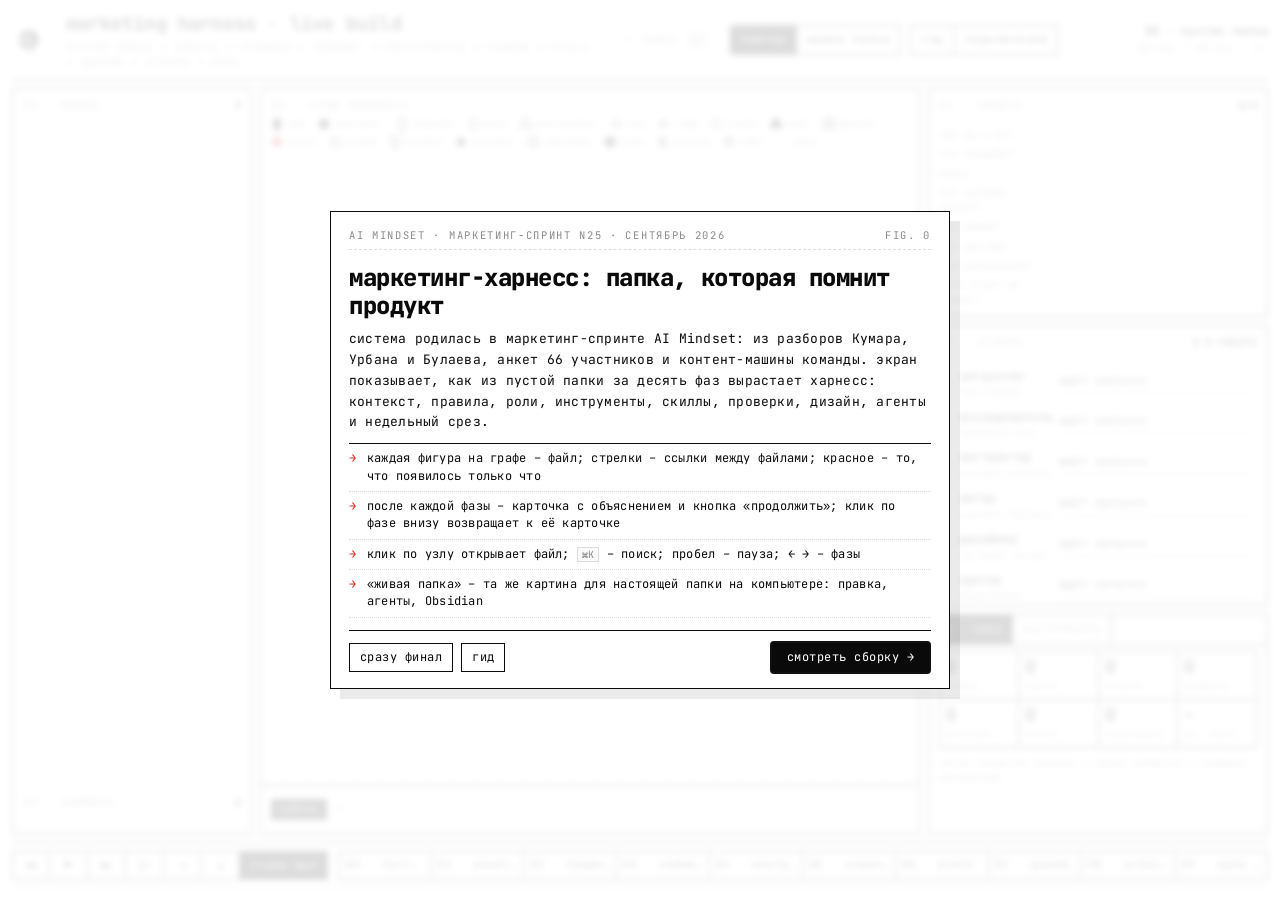
==== web/index.html @ acaecee8 "v4: стартовый экран, ⌘K поиск с подсветкой, клик по фазе открывает её карточку, полный экран, строка" ====
<!doctype html>
<html lang="ru">
<head>
<meta charset="utf-8">
<meta name="viewport" content="width=device-width, initial-scale=1">
<title>Marketing Harness Live</title>
<meta name="description" content="Как из пустой папки собирается маркетинг-харнесс: контекст, правила, Exa MCP, скиллы, параллельные агенты, анти-слоп и недельный срез. Маркетинг-спринт AI Mindset.">
<link rel="icon" href="assets/aim-logo.png">
<link rel="preconnect" href="https://fonts.googleapis.com">
<link href="https://fonts.googleapis.com/css2?family=JetBrains+Mono:wght@400;500;700&display=swap" rel="stylesheet">
<link rel="stylesheet" href="styles.css">
</head>
<body>
<header id="hd">
  <img class="logo" src="assets/aim-logo.png" alt="AI Mindset">
  <div class="brand">
    <h1>marketing harness · live build</h1>
    <p>пустая папка → анкета → правила → нейминг → инструменты → скиллы → evals → дизайн → агенты → срез</p>
  </div>
  <div class="navs">
    <button id="searchBtn" class="search" title="поиск по файлам и фазам · ⌘K">⌕ поиск <kbd>⌘K</kbd></button>
    <nav class="modes" aria-label="режим"><button data-mode="replay">повтор</button><button data-mode="live">живая папка</button></nav>
    <nav class="pages" aria-label="страницы"><a class="pagelink" href="guide.html" title="как запустить, таймлайн блоков, сущности, агенты">гид</a><a class="pagelink" href="access.html" title="ключи и проверки инструментов">подключения</a></nav>
  </div>
  <div class="clock"><b id="phaseLabel">00 · пустая папка</b><span id="clock">00:00</span></div>
</header>

<main id="grid">
  <section id="colL" class="panel">
    <h2><span>01 · папка</span><em id="fileCount">0</em></h2>
    <div id="folderBar" class="liveonly"><div class="fb-path" id="fbPath">–</div><div class="fb-git" id="fbGit">git: –</div><div class="fb-act"><button id="openVault" title="открыть всю папку в Obsidian">Obsidian ↗</button><button id="openFinder" title="показать папку в Finder">Finder ↗</button></div></div>
    <div id="tree" class="scroll"></div>
    <h2 class="sub"><span>02 · коммиты</span><em id="commitCount">0</em></h2>
    <ol id="commits"></ol>
  </section>

  <section id="colC" class="panel">
    <div class="gh">
      <h2><span>03 · граф харнесса</span></h2>
      <div id="legend"></div>
    </div>
    <div id="stage">
      <svg id="graph" role="img" aria-label="граф файлов харнесса"></svg>
      <div id="empty">пустая папка<br><small>git init · 0 файлов</small></div>
      <div id="liveHint" hidden></div>
    </div>
    <div id="narr"><span id="narrTag">сейчас</span><span id="narrText">–</span></div>
  </section>

  <section id="colR">
    <div class="panel" id="anketaP"><h2><span>04 · анкета</span><em id="qaCount">0/7</em></h2><dl id="qa"></dl></div>
    <div class="panel" id="lanesP"><h2><span>05 · агенты</span><em id="laneCount">0</em></h2><div id="lanes"></div></div>
    <div class="panel" id="dashP">
      <div id="tabs"><button class="on" data-tab="dash">06 · срез</button><button data-tab="tools">инструменты</button><button data-tab="console" class="liveonly">консоль</button></div>
      <div id="tabBody">
        <div class="tabpane" data-tab="dash"><div id="metrics"></div><div id="coverage"></div></div>
        <div class="tabpane" data-tab="tools" hidden><div id="tools"></div></div>
        <div class="tabpane" data-tab="console" hidden>
          <form id="consoleForm">
            <div class="crow"><select id="cRunner"><option value="claude">claude · локально</option><option value="codex">codex · локально</option><option value="sotnik">сотник · codex на сервере</option></select><select id="cModel" title="модель"></select></div>
            <textarea id="cPrompt" rows="3" placeholder="задача агенту внутри этой папки"></textarea>
            <div id="cPresets">
              <button type="button" data-p="Прочитай AGENTS.md. По скиллу harness-evolve добавь скилл для email-рассылки: шаги, вход и выход, ссылки. Потом node bin/sync-skills.mjs и node bin/check.mjs --golden.">+ скилл</button>
              <button type="button" data-p="Прочитай AGENTS.md. По скиллу content-factory сделай пачку из двух черновиков LinkedIn из нуклеусов без черновика, потом node bin/check.mjs и node bin/render.mjs all.">пачка</button>
              <button type="button" data-p="Прочитай AGENTS.md. По скиллу research-exa сделай скан «конкуренты AI-обучения маркетингу в 2026» в research/.">ресёрч</button>
              <button type="button" data-p="Прочитай AGENTS.md. По скиллу slop-check оцени все черновики в outputs/ и обнови scorecard с сегодняшней датой.">критик</button>
              <button type="button" data-p="Прочитай AGENTS.md и skills/{skill} harness-principles.md. По этому скиллу проведи аудит папки и запиши отчёт в evals/ с сегодняшней датой: таблица принцип · да/нет/не проверено · где · что поправить, в конце три главные правки. Другие файлы не меняй.">аудит</button>
            </div>
            <div class="crow"><button type="submit">запустить</button><span id="cStatus" class="cap">агент работает в папке, граф растёт вживую · сервер: <b id="consoleHost">–</b></span></div>
          </form>
          <div id="runs"></div>
        </div>
      </div>
    </div>
  </section>
</main>

<footer id="tl">
  <div class="ctrl" id="ctrl">
    <button id="prev" title="предыдущая фаза · ←">⏮</button>
    <button id="play" title="пауза · пробел">❚❚</button>
    <button id="next" title="следующая фаза · →">⏭</button>
    <button id="speed" title="скорость">1×</button>
    <button id="end" title="в конец · End">⇥</button>
    <button id="restart" title="сначала · r">↺</button>
    <button id="stopsBtn" title="остановки с пояснением после каждой фазы · s">стопы</button>
  </div>
  <div id="phases"></div>
  <div id="bar"><i></i></div>
</footer>

<aside id="preview" hidden>
  <header><div><b id="pvTitle"></b><span id="pvPath"></span></div><button id="pvClose" aria-label="закрыть">×</button></header>
  <div id="pvBar">
    <button id="pvFull" title="во весь экран · f">⤢</button><button id="pvView" class="on" title="как читается">вид</button><button id="pvRaw" title="исходный текст">исходник</button><button id="pvEdit" class="liveonly" title="править файл с живым превью">править</button>
    <span class="sp"></span>
    <button id="pvSave" class="liveonly" hidden title="сохранить и закоммитить · ⌘S">сохранить</button>
    <button id="pvObs" class="liveonly" title="открыть файл в Obsidian">Obsidian</button><button id="pvApp" class="liveonly" title="открыть в приложении по умолчанию">приложение</button><button id="pvFinder" class="liveonly" title="показать в Finder">Finder</button>
  </div>
  <div id="pvLinks"></div>
  <div id="pvWrap">
    <textarea id="pvEditor" hidden spellcheck="false"></textarea>
    <pre id="pvBody"></pre>
    <div id="pvMd" class="md" hidden></div>
    <iframe id="pvFrame" hidden title="рендер"></iframe>
  </div>
  <div id="pvNote" class="cap"></div>
</aside>

<div id="search" hidden role="dialog" aria-label="поиск">
  <div class="box">
    <input id="q" autocomplete="off" spellcheck="false" placeholder="файл, скилл, правило, фаза…">
    <ol id="qres"></ol>
    <div class="cap">↑↓ выбрать · Enter открыть · Esc закрыть</div>
  </div>
</div>

<div id="intro" hidden role="dialog" aria-modal="true" aria-labelledby="inTitle">
  <div class="card">
    <div class="st-hd"><span>AI Mindset · маркетинг-спринт n25 · сентябрь 2026</span><span>fig. 0</span></div>
    <h3 id="inTitle">маркетинг-харнесс: папка, которая помнит продукт</h3>
    <p>система родилась в маркетинг-спринте AI Mindset: из разборов Кумара, Урбана и Булаева, анкет 66 участников и контент-машины команды. экран показывает, как из пустой папки за десять фаз вырастает харнесс: контекст, правила, роли, инструменты, скиллы, проверки, дизайн, агенты и недельный срез.</p>
    <ul id="inPoints">
      <li>каждая фигура на графе – файл; стрелки – ссылки между файлами; красное – то, что появилось только что</li>
      <li>после каждой фазы – карточка с объяснением и кнопка «продолжить»; клик по фазе внизу возвращает к её карточке</li>
      <li>клик по узлу открывает файл; <kbd>⌘K</kbd> – поиск; пробел – пауза; ← → – фазы</li>
      <li>«живая папка» – та же картина для настоящей папки на компьютере: правка, агенты, Obsidian</li>
    </ul>
    <div class="st-ft"><button id="inEnd" type="button">сразу финал</button><a class="pagelink2" href="guide.html">гид</a><span class="sp"></span><button id="inGo" type="button" class="go">смотреть сборку →</button></div>
  </div>
</div>

<div id="stop" hidden role="dialog" aria-modal="true" aria-labelledby="stTitle">
  <div class="card">
    <div class="st-hd"><span id="stNum">фаза 00</span><span id="stStep">1 / 10</span></div>
    <h3 id="stTitle"></h3>
    <p id="stLead"></p>
    <ul id="stPoints"></ul>
    <div id="stFiles"></div>
    <div class="st-ft">
      <button id="stOff" type="button" title="смотреть без остановок">без остановок</button>
      <span class="sp"></span>
      <button id="stGo" type="button" class="go">продолжить →</button>
    </div>
  </div>
</div>

<script src="vendor/d3.min.js"></script>
<script src="app.js"></script>
</body>
</html>
---- web/styles.css ----
/* marketing harness · shaper b&w shell, forked from aim-sim-office atelier tokens */
:root{
  --bg:#ffffff; --ink:#0a0a0a; --soft:#dcdcdc; --hair:#ececec; --grid:#f1f1f1;
  --muted:#8a8a8a; --accent:#d7261e; --paper:#fafafa;
  --mono:"JetBrains Mono", ui-monospace, SFMono-Regular, Menlo, Consolas, monospace;
  --ease:cubic-bezier(.2,.7,.1,1);
}
*{box-sizing:border-box}
html,body{margin:0;padding:0}
body{
  background:var(--bg); color:var(--ink); font-family:var(--mono); font-size:12px; line-height:1.45;
  letter-spacing:.02em; font-feature-settings:"tnum"; -webkit-font-smoothing:antialiased;
  display:grid; grid-template-rows:auto minmax(0,1fr) auto; height:100dvh; overflow:hidden;
  padding:10px 12px; gap:8px;
}
button{font:inherit; color:inherit; background:var(--bg); border:1px solid var(--ink); padding:5px 10px; cursor:pointer; letter-spacing:.04em}
button:hover{background:var(--ink); color:var(--bg)}
button.on{background:var(--ink); color:var(--bg)}
h1,h2,p{margin:0}

/* header */
#hd{display:grid; grid-template-columns:34px minmax(0,1fr) auto auto; align-items:center; gap:10px 20px; border-bottom:1px solid var(--ink); padding-bottom:9px}
.logo{width:34px; height:34px; object-fit:contain}
.brand h1{font-size:19px; font-weight:700; letter-spacing:.01em}
.brand p{color:var(--muted); font-size:10.5px; letter-spacing:.12em; text-transform:uppercase; margin-top:2px}
.modes{display:flex}
.modes button + button{border-left:none}
.clock{display:flex; flex-direction:column; align-items:flex-end; gap:1px; min-width:190px}
.clock b{font-size:12px}
.clock span{color:var(--muted); font-size:11px; max-width:320px; overflow:hidden; text-overflow:ellipsis; white-space:nowrap}

/* grid */
#grid{display:grid; grid-template-columns:240px minmax(0,1fr) 340px; gap:8px; min-height:0}
.panel{border:1px solid var(--ink); padding:9px 10px; min-height:0; display:flex; flex-direction:column; background:var(--bg)}
.panel h2{display:flex; justify-content:space-between; align-items:baseline; font-size:10.5px; font-weight:500; letter-spacing:.16em; text-transform:uppercase; color:var(--muted); padding-bottom:6px; border-bottom:1px dashed var(--soft); margin-bottom:6px}
.panel h2 em{font-style:normal; color:var(--ink); letter-spacing:.04em}
.panel h2.sub{margin-top:10px}
.scroll{overflow:auto; min-height:0}

/* tree */
#colL{overflow:hidden}
#tree{flex:1 1 auto}
.fold{margin:6px 0 2px; color:var(--muted); font-size:10.5px; letter-spacing:.06em}
.fold b{color:var(--ink); font-weight:500}
.file{display:grid; grid-template-columns:14px minmax(0,1fr); gap:6px; padding:1px 4px; cursor:pointer; white-space:nowrap}
.file span:last-child{overflow:hidden; text-overflow:ellipsis}
.file:hover{background:var(--hair)}
.file.new{color:var(--accent)}
.file.new .g{animation:blink 1s steps(2) 3}
.g{display:inline-block; width:14px; text-align:center}
#commits{list-style:none; margin:0; padding:0; max-height:170px; overflow:auto; flex:0 0 auto}
#commits li{display:grid; grid-template-columns:62px minmax(0,1fr); gap:6px; padding:2px 0; border-bottom:1px dotted var(--hair)}
#commits li b{color:var(--accent); font-weight:500}
#commits li.fresh{background:#fff2f1}

/* graph */
#colC{padding:9px 10px 0}
.gh{display:flex; justify-content:space-between; align-items:flex-start; gap:10px; border-bottom:1px dashed var(--soft); margin-bottom:0}
.gh h2{border:none; margin:0}
#legend{display:flex; flex-wrap:wrap; gap:3px 10px; justify-content:flex-end; font-size:10px; color:var(--muted); padding-bottom:6px}
#legend span{display:inline-flex; align-items:center; gap:4px}
#legend svg{width:12px; height:12px; overflow:visible}
#stage{position:relative; flex:1 1 auto; min-height:0;
  background-image:linear-gradient(var(--grid) 1px,transparent 1px),linear-gradient(90deg,var(--grid) 1px,transparent 1px);
  background-size:24px 24px; margin:0 -10px}
#graph{position:absolute; inset:0; width:100%; height:100%; cursor:grab}
#graph:active{cursor:grabbing}
#empty{position:absolute; inset:0; display:grid; place-content:center; text-align:center; font-size:15px; letter-spacing:.2em; text-transform:uppercase; color:var(--muted); pointer-events:none; transition:opacity .6s}
#empty small{font-size:10.5px; letter-spacing:.12em}
#liveHint{position:absolute; left:50%; top:50%; transform:translate(-50%,-50%); max-width:420px; border:1px solid var(--ink); background:var(--bg); padding:14px 16px; line-height:1.6}
#liveHint code{background:var(--hair); padding:1px 4px}
.link{stroke:#cfcfcf; stroke-width:1}
.link.agent{stroke:var(--accent); stroke-dasharray:3 3; stroke-width:1.2}
.link.agent-idle{stroke:#b5b5b5; stroke-dasharray:3 3}
.link.wiki{stroke:#cfcfcf}
.link.plan{stroke:#d6d6d6}
.link.hot{stroke:var(--ink); stroke-width:1.4}
.node path{stroke:var(--ink); stroke-width:1.3; vector-effect:non-scaling-stroke}
.node text{font-size:9px; fill:var(--ink); paint-order:stroke; stroke:#fff; stroke-width:3px; stroke-linejoin:round; pointer-events:none}
.node.ghost path{stroke:#b9b9b9; stroke-dasharray:2 2; fill:#fff}
.node.ghost text{fill:#a8a8a8}
.node.agent text{fill:var(--accent); font-weight:700}
.node{cursor:pointer}
.dim{opacity:.15}
.ring{fill:none; stroke:var(--accent); stroke-width:1.5; animation:ping 1.8s var(--ease) forwards; pointer-events:none}
.pulse{fill:none; stroke:var(--accent); stroke-width:1; animation:pulse 1.4s ease-in-out infinite; pointer-events:none}
@keyframes ping{from{r:6; opacity:1} to{r:34; opacity:0}}
@keyframes pulse{0%,100%{r:12; opacity:.9} 50%{r:18; opacity:.2}}
@keyframes blink{50%{opacity:0}}

#narr{display:grid; grid-template-columns:auto minmax(0,1fr); gap:10px; align-items:center; border-top:1px solid var(--ink); margin:0 -10px; padding:8px 10px; min-height:48px}
#narrTag{background:var(--ink); color:var(--bg); padding:3px 7px; font-size:10.5px; letter-spacing:.1em; text-transform:uppercase; white-space:nowrap}
#narrText{font-size:12.5px}

/* right column */
#colR{display:grid; grid-template-rows:auto auto minmax(220px,1fr); gap:8px; min-height:0}
#qa{margin:0; display:grid; grid-template-columns:96px minmax(0,1fr); gap:3px 8px; align-items:start}
#qa dt{color:var(--muted); font-size:10.5px; padding-top:1px}
#qa dd{margin:0; min-height:15px; border-left:2px solid var(--hair); padding-left:6px; font-size:11px; line-height:1.35;
  display:-webkit-box; -webkit-box-orient:vertical; -webkit-line-clamp:2; overflow:hidden}
#anketaP.compact #qa dd{-webkit-line-clamp:1}
#anketaP.compact #qa{gap:1px 8px}
#qa dd.on{border-left-color:var(--ink)}
#qa dd.typing::after{content:"▍"; color:var(--accent); animation:blink 1s steps(2) infinite}
#qa dd.wait{color:#c4c4c4}
.lane{display:grid; grid-template-columns:14px 94px minmax(0,1fr); gap:6px; align-items:center; padding:4px 0; border-bottom:1px dotted var(--hair)}
.lane .dot{width:10px; height:10px; border:1.3px solid var(--ink); border-radius:50%}
.lane.running .dot{background:var(--accent); border-color:var(--accent); animation:blink 1s steps(2) infinite}
.lane.done .dot{background:var(--ink)}
.lane.waiting .dot{border-style:dashed}
.lane b{font-weight:500}
.lane small{display:block; color:var(--muted); font-size:10px}
.lane .tgt{overflow:hidden; text-overflow:ellipsis; white-space:nowrap; font-size:11px}
.lane .bar{height:3px; background:var(--hair); margin-top:3px; position:relative; overflow:hidden}
.lane.running .bar::after{content:""; position:absolute; inset:0; width:40%; background:var(--accent); animation:slide 1.1s linear infinite}
.lane.done .bar{background:var(--ink)}
@keyframes slide{from{transform:translateX(-100%)} to{transform:translateX(250%)}}
#dashP{overflow:hidden; padding-top:0}
#tabs{display:flex; border-bottom:1px solid var(--ink); margin:0 -10px 6px}
#tabs button{border:none; border-right:1px solid var(--ink); padding:7px 10px; font-size:10.5px; letter-spacing:.1em; text-transform:uppercase; background:var(--bg); color:var(--muted)}
#tabs button.on{background:var(--ink); color:var(--bg)}
#tabBody{overflow:auto; min-height:0; flex:1}
body:not(.live) .liveonly{display:none}
.trow{display:grid; grid-template-columns:12px 78px minmax(0,1fr); gap:6px; align-items:center; padding:4px 0; border-bottom:1px dotted var(--hair); font-size:11px}
.trow i{width:9px; height:9px; border:1.3px solid var(--ink); border-radius:50%}
.trow.ok i{background:var(--ink)}
.trow:not(.ok):not(.link) i{border-color:var(--accent)}
.trow.link{cursor:pointer}.trow.link:hover{background:var(--hair)}
.trow span{color:var(--muted); overflow:hidden; text-overflow:ellipsis}
.trow code{background:var(--hair); padding:0 3px; color:var(--ink)}
#consoleForm{display:grid; gap:6px}
.crow{display:flex; gap:6px; align-items:center}
#consoleForm select,#consoleForm input,#consoleForm textarea{font:inherit; font-size:11.5px; border:1px solid var(--ink); padding:5px 6px; background:var(--bg); color:var(--ink); min-width:0}
#consoleForm input{flex:1}
#consoleForm textarea{resize:vertical; text-transform:none}
#cPresets{display:flex; flex-wrap:wrap; gap:4px}
#cPresets button{padding:2px 7px; font-size:10.5px; border-color:var(--soft)}
#consoleForm button[type=submit]{background:var(--ink); color:var(--bg)}
.run{border-bottom:1px dotted var(--hair); padding:4px 0; font-size:11px}
.run summary{cursor:pointer; display:flex; gap:6px; align-items:center; list-style:none}
.run summary i{width:9px; height:9px; border-radius:50%; border:1.3px solid var(--ink); flex:0 0 auto}
.run.running summary i{background:var(--accent); border-color:var(--accent); animation:blink 1s steps(2) infinite}
.run.done summary i{background:var(--ink)}
.run.failed summary i{border-color:var(--accent)}
.run summary span{margin-left:auto; color:var(--muted); white-space:nowrap}
.run summary button{padding:0 6px; font-size:10px}
.run pre{white-space:pre-wrap; max-height:160px; overflow:auto; background:var(--paper); padding:6px; margin:4px 0 0; font-size:10.5px}
#pvFrame{flex:1; border:none; width:100%; background:#fff}
#metrics{display:grid; grid-template-columns:repeat(4,1fr); border-top:1px solid var(--ink); border-left:1px solid var(--ink)}
.m{border-right:1px solid var(--ink); border-bottom:1px solid var(--ink); padding:5px 6px}
.m b{display:block; font-size:18px; font-weight:500; line-height:1.1}
.m span{font-size:9.5px; color:var(--muted); letter-spacing:.06em}
.m.up b{color:var(--accent)}
#coverage{margin-top:8px}
#coverage table{border-collapse:collapse; width:100%; font-size:10.5px}
#coverage th{font-weight:500; color:var(--muted); text-align:center; padding:2px}
#coverage th:first-child{text-align:left}
#coverage td{text-align:center; padding:2px; border-top:1px dotted var(--hair)}
#coverage td:first-child{text-align:left}
#coverage i{display:inline-block; width:11px; height:11px; border:1px solid var(--ink)}
#coverage i.f{background:var(--ink)}
#coverage i.gap{border-color:var(--accent); border-style:dashed}
.cap{font-size:10px; color:var(--muted); margin-top:4px}

/* timeline */
#tl{display:grid; grid-template-columns:auto minmax(0,1fr); grid-template-rows:auto 4px; gap:6px 10px; border-top:1px solid var(--ink); padding-top:8px}
.ctrl{display:flex}
.ctrl button{min-width:38px}
.ctrl button + button{border-left:none}
#phases{display:grid; gap:0}
.ph{border:1px solid var(--ink); border-left:none; padding:5px 6px; font-size:10.5px; cursor:pointer; white-space:nowrap; overflow:hidden; text-overflow:ellipsis; font-size:11px; position:relative}
.ph:first-child{border-left:1px solid var(--ink)}
.ph.done{color:var(--muted)}
.ph.done::before{content:"✓ "}
.ph.now{background:var(--ink); color:var(--bg)}
#bar{grid-column:1 / -1; background:var(--hair); position:relative}
#bar i{position:absolute; inset:0 auto 0 0; width:0; background:var(--ink)}
body.live #ctrl{display:none}
body.live #tl{grid-template-columns:minmax(0,1fr)}
body.live #bar i{background:var(--accent)}

/* preview */
#preview{position:fixed; top:64px; right:12px; bottom:70px; width:min(460px,calc(100vw - 24px)); background:var(--bg); border:1px solid var(--ink); box-shadow:8px 8px 0 rgba(0,0,0,.08); display:flex; flex-direction:column; z-index:5}
#preview[hidden]{display:none}
#preview header{display:flex; justify-content:space-between; gap:10px; padding:9px 10px; border-bottom:1px solid var(--ink)}
#preview header b{display:block; font-size:13px}
#preview header span{color:var(--muted); font-size:10.5px}
#preview header button{align-self:flex-start; padding:0 8px}
#pvLinks{padding:6px 10px; border-bottom:1px dashed var(--soft); font-size:10.5px; color:var(--muted); line-height:1.8}
#pvLinks a{color:var(--ink); cursor:pointer; border-bottom:1px solid var(--soft); margin-right:8px}
#pvBody{margin:0; padding:10px; overflow:auto; white-space:pre-wrap; font:inherit; font-size:11.5px; line-height:1.55; flex:1}
#pvBar{display:flex; flex-wrap:wrap; gap:0; padding:6px 10px; border-bottom:1px dashed var(--soft)}
#pvBar button{padding:2px 7px; font-size:10.5px; border-color:var(--soft)}
#pvBar button + button{border-left:none}
#pvBar button.on{border-color:var(--ink)}
#pvBar .sp{flex:1; min-width:8px}
#pvBar #pvSave{background:var(--accent); border-color:var(--accent); color:#fff; margin-right:8px}
#pvWrap{flex:1; min-height:0; display:flex}
#pvWrap > *{flex:1; min-width:0}
#pvEditor{font:inherit; font-size:11.5px; line-height:1.55; border:none; border-right:1px solid var(--ink); padding:10px; resize:none; outline:none; background:var(--paper); color:var(--ink); tab-size:2}
#preview.editing{width:min(1040px,calc(100vw - 24px))}
#preview.dirty #pvTitle::after{content:" ●"; color:var(--accent)}
#pvNote{padding:4px 10px 6px; margin:0; border-top:1px dashed var(--soft); min-height:22px}
#pvNote:empty{display:none}
.md{padding:10px 14px; overflow:auto; font-size:12px; line-height:1.6}
.md h1{font-size:16px; font-weight:700; margin:4px 0 8px}
.md h2{font-size:13px; font-weight:700; margin:14px 0 6px; border-bottom:1px dashed var(--soft); padding-bottom:3px}
.md h3{font-size:12px; font-weight:700; margin:10px 0 4px}
.md p{margin:0 0 8px}
.md ul,.md ol{margin:0 0 8px; padding-left:18px}
.md li{margin:1px 0}
.md code{background:var(--hair); padding:0 3px}
.md pre{background:var(--paper); border:1px solid var(--hair); padding:6px 8px; overflow:auto; white-space:pre-wrap; margin:0 0 8px}
.md pre code{background:none; padding:0}
.md table{border-collapse:collapse; margin:0 0 10px; font-size:11px; width:100%}
.md th,.md td{border:1px solid var(--soft); padding:3px 5px; text-align:left; vertical-align:top}
.md th{font-weight:500; background:var(--paper)}
.md blockquote{border-left:2px solid var(--ink); margin:0 0 8px; padding-left:8px; color:#444}
.md .fm{border:1px dashed var(--soft); padding:5px 7px; margin-bottom:10px; font-size:10.5px; color:var(--muted); white-space:pre-wrap}
.md a.wl{color:var(--ink); border-bottom:1px solid var(--accent); cursor:pointer}
.md a.wl.miss{border-bottom-style:dashed; color:var(--muted)}
.md hr{border:none; border-top:1px dashed var(--soft); margin:10px 0}

/* phase stop: plain-language card between phases */
#stop{position:fixed; inset:0; z-index:9; display:grid; place-items:center; background:rgba(255,255,255,.72); backdrop-filter:blur(2px)}
#stop[hidden]{display:none}
#stop .card,#intro .card{width:min(620px,calc(100vw - 32px)); max-height:calc(100vh - 40px); overflow:auto; background:var(--bg); border:1px solid var(--ink); box-shadow:10px 10px 0 rgba(0,0,0,.08); padding:16px 18px 14px; animation:rise .35s var(--ease)}
.st-hd{display:flex; justify-content:space-between; font-size:10.5px; letter-spacing:.16em; text-transform:uppercase; color:var(--muted); border-bottom:1px dashed var(--soft); padding-bottom:6px}
.st-hd #stNum{color:var(--accent)}
#stTitle{font-size:19px; font-weight:700; line-height:1.25; margin:12px 0 8px; letter-spacing:-.01em}
#stLead{font-size:13px; line-height:1.6; margin:0 0 10px}
#stPoints{margin:0 0 10px; padding:0; list-style:none; border-top:1px solid var(--ink)}
#stPoints li{padding:6px 0 6px 18px; border-bottom:1px dotted var(--soft); position:relative; font-size:12px; line-height:1.5}
#stPoints li::before{content:"→"; position:absolute; left:0; color:var(--accent)}
#stop code{background:var(--hair); padding:0 3px}
#stFiles{font-size:11px; color:var(--muted); margin-bottom:10px}
#stFiles b{display:block; color:var(--muted); font-weight:500; font-size:10.5px; letter-spacing:.14em; text-transform:uppercase; margin-bottom:6px}
#stFiles .chips{display:flex; flex-wrap:wrap; gap:4px; max-height:112px; overflow:auto}
#stFiles a{color:var(--ink); border:1px solid var(--soft); padding:1px 6px; cursor:pointer; white-space:nowrap; text-decoration:none}
#stFiles a:hover{border-color:var(--ink)}
.st-ft{display:flex; gap:8px; align-items:center; border-top:1px solid var(--ink); padding-top:10px}
.st-ft .sp{flex:1}
.st-ft .go{background:var(--ink); color:var(--bg); padding:7px 16px}
.st-ft .go:hover{background:var(--accent); border-color:var(--accent)}
#stopsBtn.on{background:var(--ink); color:var(--bg)}
@keyframes rise{from{opacity:0; transform:translateY(8px)}to{opacity:1; transform:none}}
#openVault{border-left:none}

/* narrow screens: stack, page scrolls */
@media (max-width:1100px){
  #grid{grid-template-columns:220px minmax(0,1fr)}
  #colR{grid-column:1 / -1; grid-template-columns:repeat(3,minmax(0,1fr)); grid-template-rows:auto}
}
@media (max-width:760px){
  body{height:auto; overflow:auto; padding:10px 16px}
  #hd{grid-template-columns:30px minmax(0,1fr)}
  .modes,.clock{grid-column:1 / -1}
  .clock{align-items:flex-start}
  #grid{grid-template-columns:minmax(0,1fr)}
  #colC{order:-1; min-height:62vh}
  #colR{grid-template-columns:minmax(0,1fr)}
  #colL{max-height:none} #tree{max-height:260px}
  #phases{grid-template-columns:repeat(5,minmax(0,1fr)) !important}
  .ph{border-left:1px solid var(--ink)}
  #tl{position:sticky; bottom:0; background:var(--bg); padding-bottom:8px; grid-template-columns:minmax(0,1fr)}
  #preview{top:10px; bottom:10px; left:16px; right:16px; width:auto}
}

#legend span{cursor:pointer; user-select:none}
#legend span.off{opacity:.3; text-decoration:line-through}
.node.off,.link.off{display:none}
#graph.dense .node text{font-size:8px}
#graph.dense .L-code text,#graph.dense .L-ghost text{display:none}
#graph.dense .link.wiki{stroke:#e2e2e2}
#graph.dense .link.plan{stroke:#ececec}
@media (max-width:760px){
  #pvWrap{flex-direction:column}
  #pvEditor{border-right:none; border-bottom:1px solid var(--ink); min-height:38vh}
  #preview.editing{width:auto}
}
.pagelink{border:1px solid var(--ink); border-left:none; padding:5px 10px; text-decoration:none; color:var(--ink); letter-spacing:.04em}
.pagelink:hover{background:var(--ink); color:var(--bg)}
.modes{display:flex; flex-wrap:wrap}

/* v4: header groups, folder bar, legend row, search, intro, selection, full preview */
#hd{grid-template-columns:34px minmax(0,1fr) auto auto}
.navs{display:flex; gap:10px; align-items:center; flex-wrap:wrap; justify-content:flex-end}
.navs nav{display:flex}
.navs .pagelink:first-child{border-left:1px solid var(--ink)}
button.search{border-color:var(--soft); color:var(--muted); display:flex; gap:8px; align-items:center}
button.search:hover{border-color:var(--ink); background:var(--bg); color:var(--ink)}
kbd{font:inherit; font-size:10px; border:1px solid var(--soft); padding:0 4px; color:var(--muted); background:var(--paper)}
#folderBar{border:1px solid var(--ink); padding:6px 8px; margin:0 0 8px; font-size:10.5px; display:grid; gap:3px}
.fb-path{color:var(--ink); overflow:hidden; text-overflow:ellipsis; white-space:nowrap}
.fb-git{color:var(--muted); overflow:hidden; text-overflow:ellipsis; white-space:nowrap}
.fb-git a{color:var(--ink); border-bottom:1px solid var(--accent); text-decoration:none}
.fb-act{display:flex; margin-top:3px}
.fb-act button{padding:2px 7px; font-size:10.5px}
.fb-act button + button{border-left:none}
.gh{flex-direction:column; align-items:stretch; gap:4px}
.gh h2{border-bottom:none; margin-bottom:0; padding-bottom:0}
#legend{justify-content:flex-start; gap:3px 12px; padding-bottom:7px}
.node.sel path{stroke:var(--accent) !important; stroke-width:3}
.node.sel text{fill:var(--accent); font-weight:700}
.file.sel{background:var(--ink); color:var(--bg)}
.file.sel .g{color:var(--bg)}
#preview.full{top:12px; left:12px; right:12px; bottom:12px; width:auto; z-index:8}
#pvFull{margin-right:6px !important; border-color:var(--ink) !important}
#search{position:fixed; inset:0; z-index:10; background:rgba(255,255,255,.7); backdrop-filter:blur(2px); display:grid; justify-items:center; align-items:start; padding-top:12vh}
#search[hidden]{display:none}
#search .box{width:min(640px,calc(100vw - 32px)); background:var(--bg); border:1px solid var(--ink); box-shadow:10px 10px 0 rgba(0,0,0,.08); padding:10px 12px}
#q{width:100%; font:inherit; font-size:15px; border:none; border-bottom:1px solid var(--ink); padding:6px 2px 8px; outline:none}
#qres{list-style:none; margin:6px 0; padding:0; max-height:52vh; overflow:auto}
#qres li{display:grid; grid-template-columns:18px minmax(0,1fr) auto; gap:8px; padding:5px 6px; cursor:pointer; border-bottom:1px dotted var(--hair); align-items:baseline}
#qres li.on{background:var(--ink); color:var(--bg)}
#qres li small{color:var(--muted); font-size:10px}
#qres li.on small{color:#bbb}
#qres li .hit{grid-column:2 / -1; font-size:10.5px; color:var(--muted); overflow:hidden; text-overflow:ellipsis; white-space:nowrap}
#qres li.on .hit{color:#ccc}
#intro{position:fixed; inset:0; z-index:11; display:grid; place-items:center; background:rgba(255,255,255,.86); backdrop-filter:blur(3px)}
#intro[hidden]{display:none}
#intro h3{font-size:24px; font-weight:800; line-height:1.15; letter-spacing:-.02em; margin:14px 0 10px}
#intro p{font-size:13px; line-height:1.6; margin:0 0 10px}
#intro ul{margin:0 0 12px; padding:0; list-style:none; border-top:1px solid var(--ink)}
#intro li{padding:6px 0 6px 18px; border-bottom:1px dotted var(--soft); position:relative; font-size:12px}
#intro li::before{content:"→"; position:absolute; left:0; color:var(--accent)}
.pagelink2{border:1px solid var(--ink); padding:5px 10px; text-decoration:none; color:var(--ink)}
.pagelink2:hover{background:var(--ink); color:var(--bg)}
.ph:hover{background:var(--hair)}
.ph.now:hover{background:var(--ink)}
@media (max-width:760px){ .navs{grid-column:1 / -1; justify-content:flex-start} }
body:not(.live) #folderBar{display:none}
code,kbd,pre,textarea{font-family:inherit}
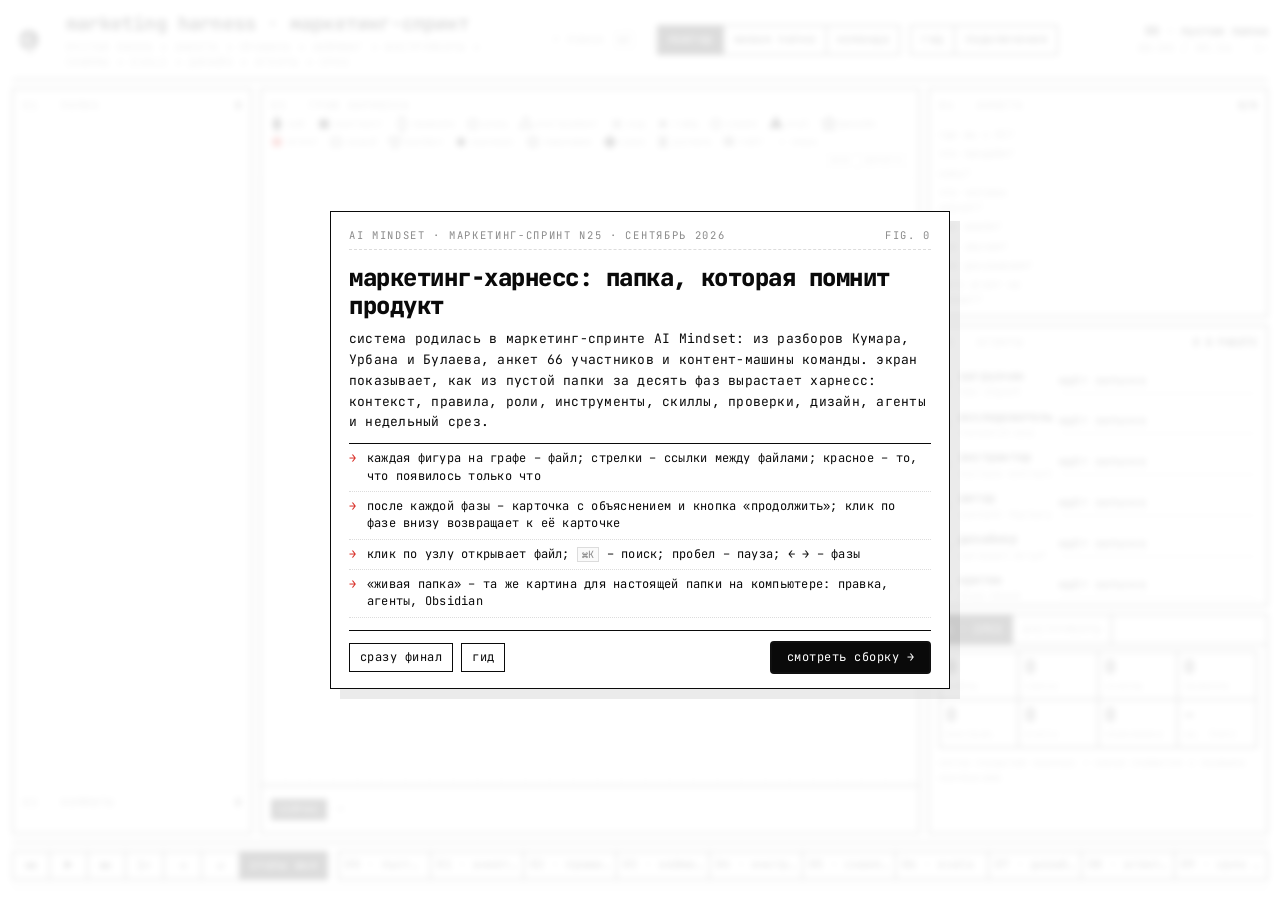
==== commit 045efcb6: "v5: командный режим из git, общая шапка и поиск на всех страницах, пробел – пауза везде, все/ничего/" ====
--- a/web/index.html
+++ b/web/index.html
@@ -14,12 +14,12 @@
 <header id="hd">
   <img class="logo" src="assets/aim-logo.png" alt="AI Mindset">
   <div class="brand">
-    <h1>marketing harness · live build</h1>
+    <h1>marketing harness · маркетинг-спринт</h1>
     <p>пустая папка → анкета → правила → нейминг → инструменты → скиллы → evals → дизайн → агенты → срез</p>
   </div>
   <div class="navs">
     <button id="searchBtn" class="search" title="поиск по файлам и фазам · ⌘K">⌕ поиск <kbd>⌘K</kbd></button>
-    <nav class="modes" aria-label="режим"><button data-mode="replay">повтор</button><button data-mode="live">живая папка</button></nav>
+    <nav class="modes" aria-label="режим"><button data-mode="replay" title="сборка по сценарию">повтор</button><button data-mode="live" title="папка на этом компьютере: правка и агенты">живая папка</button><button data-mode="team" title="рабочая папка спринта из git, видна всей команде">команда</button></nav>
     <nav class="pages" aria-label="страницы"><a class="pagelink" href="guide.html" title="как запустить, таймлайн блоков, сущности, агенты">гид</a><a class="pagelink" href="access.html" title="ключи и проверки инструментов">подключения</a></nav>
   </div>
   <div class="clock"><b id="phaseLabel">00 · пустая папка</b><span id="clock">00:00</span></div>
@@ -28,7 +28,7 @@
 <main id="grid">
   <section id="colL" class="panel">
     <h2><span>01 · папка</span><em id="fileCount">0</em></h2>
-    <div id="folderBar" class="liveonly"><div class="fb-path" id="fbPath">–</div><div class="fb-git" id="fbGit">git: –</div><div class="fb-act"><button id="openVault" title="открыть всю папку в Obsidian">Obsidian ↗</button><button id="openFinder" title="показать папку в Finder">Finder ↗</button></div></div>
+    <div id="folderBar" class="liveonly"><div class="fb-path" id="fbPath">–</div><div class="fb-git" id="fbGit">git: –</div><div class="fb-act localonly"><button id="openVault" title="открыть всю папку в Obsidian">Obsidian ↗</button><button id="openFinder" title="показать папку в Finder">Finder ↗</button></div></div>
     <div id="tree" class="scroll"></div>
     <h2 class="sub"><span>02 · коммиты</span><em id="commitCount">0</em></h2>
     <ol id="commits"></ol>
@@ -51,7 +51,7 @@
     <div class="panel" id="anketaP"><h2><span>04 · анкета</span><em id="qaCount">0/7</em></h2><dl id="qa"></dl></div>
     <div class="panel" id="lanesP"><h2><span>05 · агенты</span><em id="laneCount">0</em></h2><div id="lanes"></div></div>
     <div class="panel" id="dashP">
-      <div id="tabs"><button class="on" data-tab="dash">06 · срез</button><button data-tab="tools">инструменты</button><button data-tab="console" class="liveonly">консоль</button></div>
+      <div id="tabs"><button class="on" data-tab="dash">06 · срез</button><button data-tab="tools">инструменты</button><button data-tab="console" class="liveonly localonly">консоль</button></div>
       <div id="tabBody">
         <div class="tabpane" data-tab="dash"><div id="metrics"></div><div id="coverage"></div></div>
         <div class="tabpane" data-tab="tools" hidden><div id="tools"></div></div>
@@ -92,10 +92,10 @@
 <aside id="preview" hidden>
   <header><div><b id="pvTitle"></b><span id="pvPath"></span></div><button id="pvClose" aria-label="закрыть">×</button></header>
   <div id="pvBar">
-    <button id="pvFull" title="во весь экран · f">⤢</button><button id="pvView" class="on" title="как читается">вид</button><button id="pvRaw" title="исходный текст">исходник</button><button id="pvEdit" class="liveonly" title="править файл с живым превью">править</button>
+    <button id="pvFull" title="во весь экран · f">⤢</button><button id="pvView" class="on" title="как читается">вид</button><button id="pvRaw" title="исходный текст">исходник</button><button id="pvEdit" class="liveonly localonly" title="править файл с живым превью">править</button>
     <span class="sp"></span>
-    <button id="pvSave" class="liveonly" hidden title="сохранить и закоммитить · ⌘S">сохранить</button>
-    <button id="pvObs" class="liveonly" title="открыть файл в Obsidian">Obsidian</button><button id="pvApp" class="liveonly" title="открыть в приложении по умолчанию">приложение</button><button id="pvFinder" class="liveonly" title="показать в Finder">Finder</button>
+    <button id="pvSave" class="liveonly localonly" hidden title="сохранить и закоммитить · ⌘S">сохранить</button>
+    <button id="pvObs" class="liveonly localonly" title="открыть файл в Obsidian">Obsidian</button><button id="pvApp" class="liveonly localonly" title="открыть в приложении по умолчанию">приложение</button><button id="pvFinder" class="liveonly localonly" title="показать в Finder">Finder</button>
   </div>
   <div id="pvLinks"></div>
   <div id="pvWrap">
--- a/web/styles.css
+++ b/web/styles.css
@@ -331,3 +331,8 @@
 @media (max-width:760px){ .navs{grid-column:1 / -1; justify-content:flex-start} }
 body:not(.live) #folderBar{display:none}
 code,kbd,pre,textarea{font-family:inherit}
+#legend .lg-all{display:inline-flex; margin-left:auto; font-weight:400}
+#legend .lg-all button{padding:0 6px; font-size:10px; border-color:var(--soft); color:var(--muted)}
+#legend .lg-all button + button{border-left:none}
+#legend .lg-all button:hover{border-color:var(--ink); color:var(--ink); background:var(--bg)}
+body.team .localonly{display:none !important}
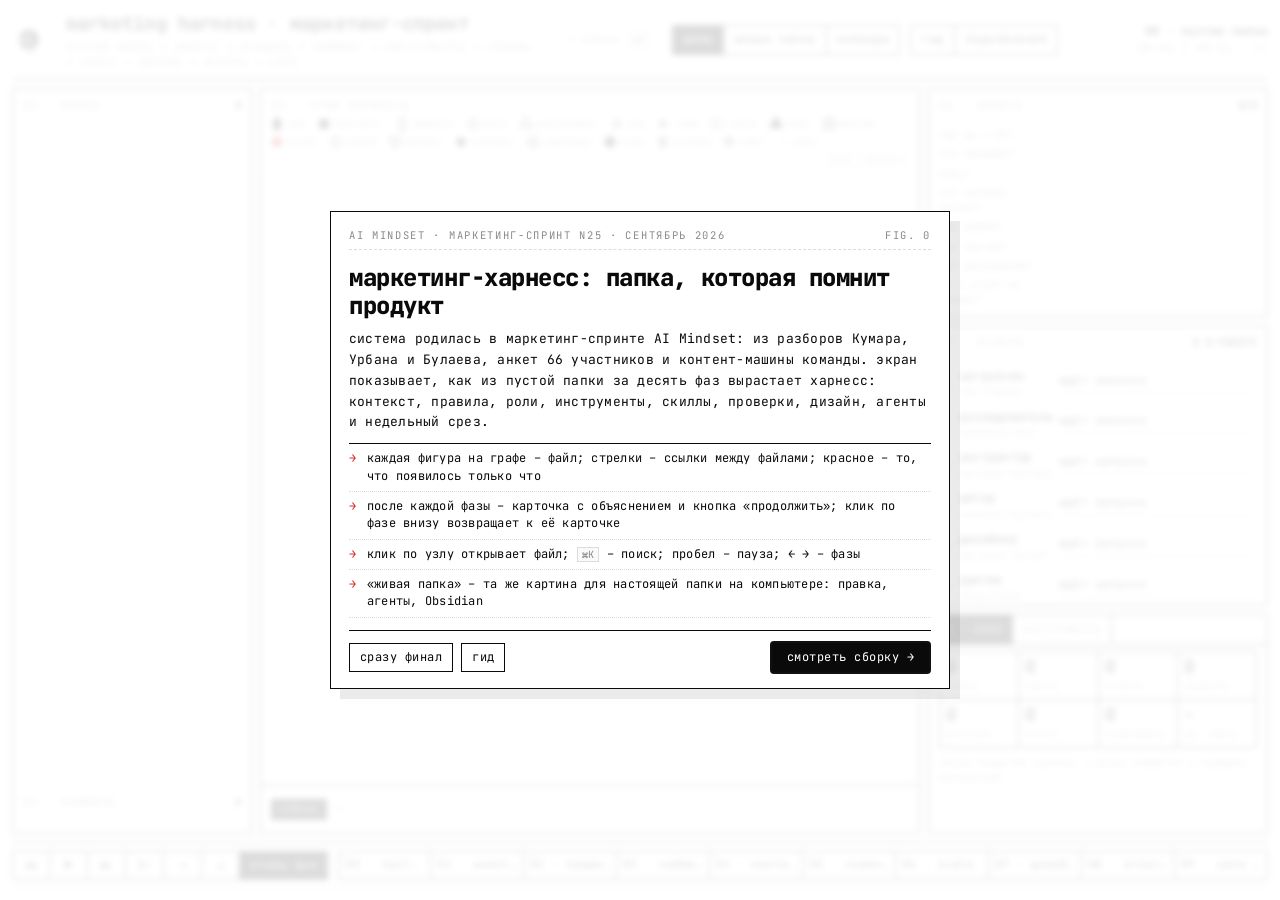
==== commit 3bb0988a: "v6: папка в браузере (выбор и перетаскивание, правка в файлы, новый файл), карточка подключения с ко" ====
--- a/web/index.html
+++ b/web/index.html
@@ -19,7 +19,7 @@
   </div>
   <div class="navs">
     <button id="searchBtn" class="search" title="поиск по файлам и фазам · ⌘K">⌕ поиск <kbd>⌘K</kbd></button>
-    <nav class="modes" aria-label="режим"><button data-mode="replay" title="сборка по сценарию">повтор</button><button data-mode="live" title="папка на этом компьютере: правка и агенты">живая папка</button><button data-mode="team" title="рабочая папка спринта из git, видна всей команде">команда</button></nav>
+    <nav class="modes" aria-label="режим"><button data-mode="replay" title="сборка харнесса по сценарию, 10 фаз">демо</button><button data-mode="live" title="своя папка: выбрать в браузере или открыть через bin/open.sh">живая папка</button><button data-mode="team" title="рабочая папка спринта из git, видна всей команде">команда</button></nav>
     <nav class="pages" aria-label="страницы"><a class="pagelink" href="guide.html" title="как запустить, таймлайн блоков, сущности, агенты">гид</a><a class="pagelink" href="access.html" title="ключи и проверки инструментов">подключения</a></nav>
   </div>
   <div class="clock"><b id="phaseLabel">00 · пустая папка</b><span id="clock">00:00</span></div>
@@ -28,7 +28,7 @@
 <main id="grid">
   <section id="colL" class="panel">
     <h2><span>01 · папка</span><em id="fileCount">0</em></h2>
-    <div id="folderBar" class="liveonly"><div class="fb-path" id="fbPath">–</div><div class="fb-git" id="fbGit">git: –</div><div class="fb-act localonly"><button id="openVault" title="открыть всю папку в Obsidian">Obsidian ↗</button><button id="openFinder" title="показать папку в Finder">Finder ↗</button></div></div>
+    <div id="folderBar" class="liveonly"><div class="fb-path" id="fbPath">–</div><div class="fb-git" id="fbGit">git: –</div><div class="fb-act"><button id="openVault" class="srvonly" title="открыть всю папку в Obsidian">Obsidian ↗</button><button id="openFinder" class="srvonly" title="показать папку в Finder">Finder ↗</button><button id="newFileBtn" class="editonly" title="создать файл в папке">+ файл</button><button id="pickAgain" class="fsaonly" title="выбрать другую папку">другая папка</button></div><form id="newFile" hidden><input id="nfPath" placeholder="rules/{rule} моё правило.md" autocomplete="off"><button type="submit">создать</button></form></div>
     <div id="tree" class="scroll"></div>
     <h2 class="sub"><span>02 · коммиты</span><em id="commitCount">0</em></h2>
     <ol id="commits"></ol>
@@ -43,6 +43,26 @@
       <svg id="graph" role="img" aria-label="граф файлов харнесса"></svg>
       <div id="empty">пустая папка<br><small>git init · 0 файлов</small></div>
       <div id="liveHint" hidden></div>
+      <div id="connect" hidden>
+        <div class="cn-hd"><span>подключить папку</span><span class="cap" id="cnWhy">на этой странице нет локального сервера</span></div>
+        <div class="cn-opt">
+          <b>01 · папка в браузере</b>
+          <p>выбери папку харнесса на компьютере или перетащи её сюда из Finder. граф строится из файлов, правки сохраняются прямо в них. без установки; агенты и git – в полном режиме.</p>
+          <div class="cn-row"><button id="pickFolder" class="go" type="button">выбрать папку</button><button id="resumeFolder" type="button" hidden>продолжить с прошлой папкой</button><span class="cap" id="fsaNote">Chrome, Arc, Edge</span></div>
+        </div>
+        <div class="cn-opt">
+          <b>02 · полный режим: агенты, Obsidian, коммиты</b>
+          <p>в терминале, один раз:</p>
+          <div class="cmd"><code id="cmdClone">gh repo clone ai-mindset-org/marketing-harness ~/harness-engine &amp;&amp; gh repo clone ai-mindset-org/marketing-harness-sprint ~/harness/marketing-sprint</code><button type="button" data-copy="cmdClone">копировать</button></div>
+          <p>потом каждый раз – откроется <code>localhost:4747</code> с консолью агентов:</p>
+          <div class="cmd"><code id="cmdOpen">~/harness-engine/bin/open.sh ~/harness/marketing-sprint</code><button type="button" data-copy="cmdOpen">копировать</button></div>
+          <p class="cap">свой харнесс с нуля: <code>~/harness-engine/bin/new.sh ~/harness/мой-продукт b2b-consultant</code> · нет gh – GitHub → Code → Download ZIP</p>
+        </div>
+        <div class="cn-opt">
+          <b>03 · командный вид</b>
+          <p>рабочая папка спринта из git, без установки: <a href="?mode=team">открыть командный вид</a>.</p>
+        </div>
+      </div>
     </div>
     <div id="narr"><span id="narrTag">сейчас</span><span id="narrText">–</span></div>
   </section>
@@ -51,11 +71,12 @@
     <div class="panel" id="anketaP"><h2><span>04 · анкета</span><em id="qaCount">0/7</em></h2><dl id="qa"></dl></div>
     <div class="panel" id="lanesP"><h2><span>05 · агенты</span><em id="laneCount">0</em></h2><div id="lanes"></div></div>
     <div class="panel" id="dashP">
-      <div id="tabs"><button class="on" data-tab="dash">06 · срез</button><button data-tab="tools">инструменты</button><button data-tab="console" class="liveonly localonly">консоль</button></div>
+      <div id="tabs"><button class="on" data-tab="dash">06 · срез</button><button data-tab="tools">инструменты</button><button data-tab="console" class="liveonly">консоль</button></div>
       <div id="tabBody">
         <div class="tabpane" data-tab="dash"><div id="metrics"></div><div id="coverage"></div></div>
         <div class="tabpane" data-tab="tools" hidden><div id="tools"></div></div>
         <div class="tabpane" data-tab="console" hidden>
+          <div id="consoleOff" hidden></div>
           <form id="consoleForm">
             <div class="crow"><select id="cRunner"><option value="claude">claude · локально</option><option value="codex">codex · локально</option><option value="sotnik">сотник · codex на сервере</option></select><select id="cModel" title="модель"></select></div>
             <textarea id="cPrompt" rows="3" placeholder="задача агенту внутри этой папки"></textarea>
@@ -92,10 +113,10 @@
 <aside id="preview" hidden>
   <header><div><b id="pvTitle"></b><span id="pvPath"></span></div><button id="pvClose" aria-label="закрыть">×</button></header>
   <div id="pvBar">
-    <button id="pvFull" title="во весь экран · f">⤢</button><button id="pvView" class="on" title="как читается">вид</button><button id="pvRaw" title="исходный текст">исходник</button><button id="pvEdit" class="liveonly localonly" title="править файл с живым превью">править</button>
+    <button id="pvFull" title="во весь экран · f">⤢</button><button id="pvView" class="on" title="как читается">вид</button><button id="pvRaw" title="исходный текст">исходник</button><button id="pvEdit" class="liveonly editonly" title="править файл с живым превью">править</button>
     <span class="sp"></span>
-    <button id="pvSave" class="liveonly localonly" hidden title="сохранить и закоммитить · ⌘S">сохранить</button>
-    <button id="pvObs" class="liveonly localonly" title="открыть файл в Obsidian">Obsidian</button><button id="pvApp" class="liveonly localonly" title="открыть в приложении по умолчанию">приложение</button><button id="pvFinder" class="liveonly localonly" title="показать в Finder">Finder</button>
+    <button id="pvSave" class="liveonly editonly" hidden title="сохранить и закоммитить · ⌘S">сохранить</button>
+    <button id="pvObs" class="liveonly srvonly" title="открыть файл в Obsidian">Obsidian</button><button id="pvApp" class="liveonly srvonly" title="открыть в приложении по умолчанию">приложение</button><button id="pvFinder" class="liveonly srvonly" title="показать в Finder">Finder</button>
   </div>
   <div id="pvLinks"></div>
   <div id="pvWrap">
--- a/web/styles.css
+++ b/web/styles.css
@@ -336,3 +336,48 @@
 #legend .lg-all button + button{border-left:none}
 #legend .lg-all button:hover{border-color:var(--ink); color:var(--ink); background:var(--bg)}
 body.team .localonly{display:none !important}
+/* v6: connect card, browser folder, console explanation */
+body.team .srvonly,body.team .editonly,body.team .fsaonly{display:none !important}
+body.fsa .srvonly{display:none !important}
+body:not(.fsa) .fsaonly{display:none !important}
+body:not(.live) .editonly,body:not(.live) .srvonly{display:none}
+#connect{position:absolute; left:50%; top:50%; transform:translate(-50%,-50%); width:min(640px,calc(100% - 32px)); max-height:calc(100% - 24px); overflow:auto; border:1px solid var(--ink); background:var(--bg); box-shadow:10px 10px 0 rgba(0,0,0,.08); padding:12px 14px; z-index:3}
+#connect[hidden]{display:none}
+.cn-hd{display:flex; justify-content:space-between; align-items:baseline; font-size:10.5px; letter-spacing:.16em; text-transform:uppercase; color:var(--accent); border-bottom:1px dashed var(--soft); padding-bottom:6px; margin-bottom:6px}
+.cn-hd .cap{letter-spacing:.02em; text-transform:none; color:var(--muted); margin:0}
+.cn-opt{padding:8px 0; border-bottom:1px dotted var(--soft)}
+.cn-opt:last-child{border-bottom:none}
+.cn-opt b{display:block; font-size:12.5px; margin-bottom:4px}
+.cn-opt p{margin:0 0 6px; font-size:11.5px; line-height:1.55}
+.cn-row{display:flex; gap:8px; align-items:center; flex-wrap:wrap}
+.cn-row .go{background:var(--ink); color:var(--bg)}
+.cn-row .go:hover{background:var(--accent); border-color:var(--accent)}
+.cmd{display:grid; grid-template-columns:minmax(0,1fr) auto; border:1px solid var(--ink); margin:0 0 6px}
+.cmd code{padding:6px 8px; font-size:11px; overflow-wrap:anywhere; background:var(--paper)}
+.cmd button{border:none; border-left:1px solid var(--ink); font-size:10.5px}
+.cmd button.done{background:var(--ink); color:var(--bg)}
+#stage.drop{outline:2px dashed var(--accent); outline-offset:-8px}
+#newFile{display:flex; margin-top:4px}
+#newFile input{flex:1; min-width:0; font:inherit; font-size:10.5px; border:1px solid var(--ink); padding:2px 6px}
+#newFile button{padding:2px 7px; font-size:10.5px; border-left:none}
+.fb-act button{padding:2px 7px; font-size:10.5px}
+#consoleOff{font-size:11px; line-height:1.55}
+#consoleOff b{display:block; margin:6px 0 2px}
+#consoleOff table{border-collapse:collapse; width:100%; font-size:10.5px; margin:4px 0 8px}
+#consoleOff td{border-bottom:1px dotted var(--soft); padding:3px 4px; vertical-align:top}
+#consoleOff td:first-child{white-space:nowrap; font-weight:500}
+.trow .sub{grid-column:2 / -1; font-size:10px; color:var(--muted)}
+.trow .sub a{color:var(--ink); border-bottom:1px solid var(--soft); cursor:pointer; margin-right:6px}
+.trow .set{color:var(--ink); border-bottom:1px solid var(--accent); cursor:pointer; white-space:nowrap}
+mark{background:none; color:var(--accent); font-weight:700}
+#qres li.on mark{color:#ff8a80}
+#consoleForm[hidden],#runs[hidden],#newFile[hidden],#consoleOff[hidden]{display:none !important}
+.fb-git a[data-copyval]{cursor:pointer; border-bottom:1px solid var(--soft); color:var(--ink)}
+body.nosrc #folderBar{display:none !important}
+.fb-act{flex-wrap:wrap}
+.fb-act button{white-space:nowrap; border-left:1px solid var(--ink) !important; margin:0 -1px -1px 0}
+#tools .trow{grid-template-columns:12px minmax(0,1fr); align-items:start; padding:6px 0}
+#tools .trow i{margin-top:3px}
+#tools .trow span,#tools .trow .sub{grid-column:2}
+#tools .trow span{white-space:normal; font-size:10.5px}
+#connect a,#consoleOff a{color:var(--ink); text-decoration:none; border-bottom:1px solid var(--accent)}
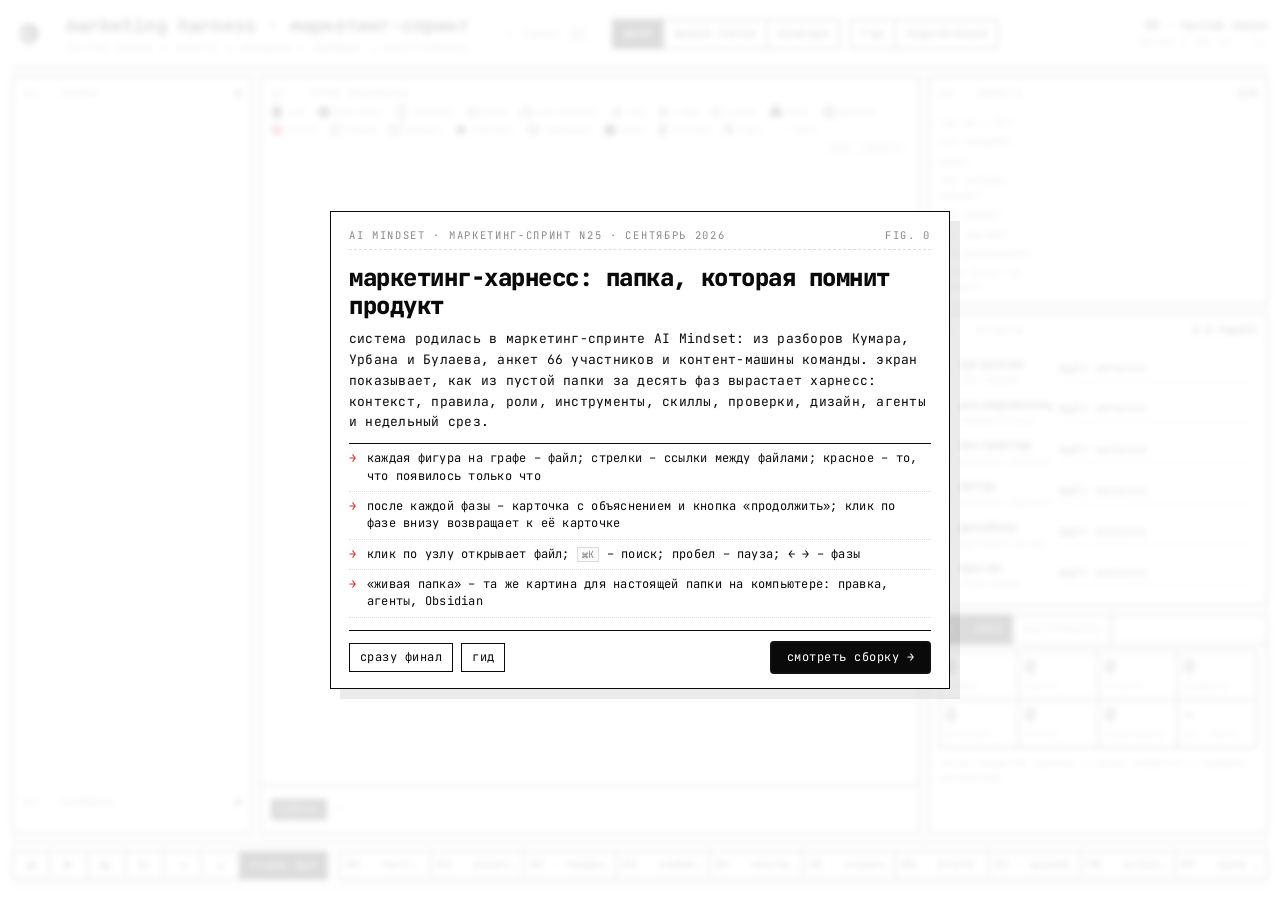
==== commit 855ab20a: "v6.2: open.sh переиспользует запущенный сервер и берёт свободный порт, повторяемые команды подключен" ====
--- a/web/index.html
+++ b/web/index.html
@@ -52,11 +52,12 @@
         </div>
         <div class="cn-opt">
           <b>02 · полный режим: агенты, Obsidian, коммиты</b>
-          <p>в терминале, один раз:</p>
-          <div class="cmd"><code id="cmdClone">gh repo clone ai-mindset-org/marketing-harness ~/harness-engine &amp;&amp; gh repo clone ai-mindset-org/marketing-harness-sprint ~/harness/marketing-sprint</code><button type="button" data-copy="cmdClone">копировать</button></div>
-          <p>потом каждый раз – откроется <code>localhost:4747</code> с консолью агентов:</p>
+          <p>в терминале: скачать движок и рабочую папку (уже скачанное пропускается) и обновить:</p>
+          <div class="cmd"><code id="cmdClone">[ -d ~/harness-engine ] || gh repo clone ai-mindset-org/marketing-harness ~/harness-engine; [ -d ~/harness/marketing-sprint ] || gh repo clone ai-mindset-org/marketing-harness-sprint ~/harness/marketing-sprint; git -C ~/harness-engine pull -q; git -C ~/harness/marketing-sprint pull -q</code><button type="button" data-copy="cmdClone">копировать</button></div>
+          <p>запустить – откроется граф с консолью агентов; если уже запущен, просто откроется вкладка:</p>
           <div class="cmd"><code id="cmdOpen">~/harness-engine/bin/open.sh ~/harness/marketing-sprint</code><button type="button" data-copy="cmdOpen">копировать</button></div>
-          <p class="cap">свой харнесс с нуля: <code>~/harness-engine/bin/new.sh ~/harness/мой-продукт b2b-consultant</code> · нет gh – GitHub → Code → Download ZIP</p>
+          <div class="cn-row"><a class="btnlink" href="http://localhost:4747/?mode=live&amp;intro=0" target="_blank" rel="noopener">открыть localhost:4747 ↗</a><span class="cap">если граф уже запущен на этом компьютере</span></div>
+          <p class="cap">свой харнесс с нуля: <code>~/harness-engine/bin/new.sh ~/harness/мой-продукт b2b-consultant</code> · остановить: <code>~/harness-engine/bin/stop.sh</code> · нет gh: <code>brew install gh &amp;&amp; gh auth login</code></p>
         </div>
         <div class="cn-opt">
           <b>03 · командный вид</b>
@@ -116,7 +117,7 @@
     <button id="pvFull" title="во весь экран · f">⤢</button><button id="pvView" class="on" title="как читается">вид</button><button id="pvRaw" title="исходный текст">исходник</button><button id="pvEdit" class="liveonly editonly" title="править файл с живым превью">править</button>
     <span class="sp"></span>
     <button id="pvSave" class="liveonly editonly" hidden title="сохранить и закоммитить · ⌘S">сохранить</button>
-    <button id="pvObs" class="liveonly srvonly" title="открыть файл в Obsidian">Obsidian</button><button id="pvApp" class="liveonly srvonly" title="открыть в приложении по умолчанию">приложение</button><button id="pvFinder" class="liveonly srvonly" title="показать в Finder">Finder</button>
+    <button id="pvDl" title="скачать файл и открыть у себя">скачать</button><a id="pvGh" class="pvlink" target="_blank" rel="noopener" title="файл в репозитории GitHub">GitHub ↗</a><button id="pvObs" class="liveonly srvonly" title="открыть файл в Obsidian">Obsidian</button><button id="pvApp" class="liveonly srvonly" title="открыть в приложении по умолчанию">приложение</button><button id="pvFinder" class="liveonly srvonly" title="показать в Finder">Finder</button>
   </div>
   <div id="pvLinks"></div>
   <div id="pvWrap">
--- a/web/styles.css
+++ b/web/styles.css
@@ -381,3 +381,14 @@
 #tools .trow span,#tools .trow .sub{grid-column:2}
 #tools .trow span{white-space:normal; font-size:10.5px}
 #connect a,#consoleOff a{color:var(--ink); text-decoration:none; border-bottom:1px solid var(--accent)}
+.btnlink{border:1px solid var(--ink); padding:4px 10px; text-decoration:none; color:var(--ink) !important; border-bottom:1px solid var(--ink) !important}
+.btnlink:hover{background:var(--ink); color:var(--bg) !important}
+/* one header geometry on every page */
+#hd{min-height:58px}
+.brand p{white-space:nowrap; overflow:hidden; text-overflow:ellipsis}
+.brand{min-width:0}
+.clock{width:250px; min-width:250px}
+.navs button,.navs a{line-height:1.45; font-size:12px; padding:5px 10px}
+#pvBar .pvlink{border:1px solid var(--soft); border-left:none; padding:2px 7px; font-size:10.5px; text-decoration:none; color:var(--ink)}
+#pvBar .pvlink:hover{background:var(--ink); color:var(--bg)}
+#pvBar .pvlink[hidden]{display:none}
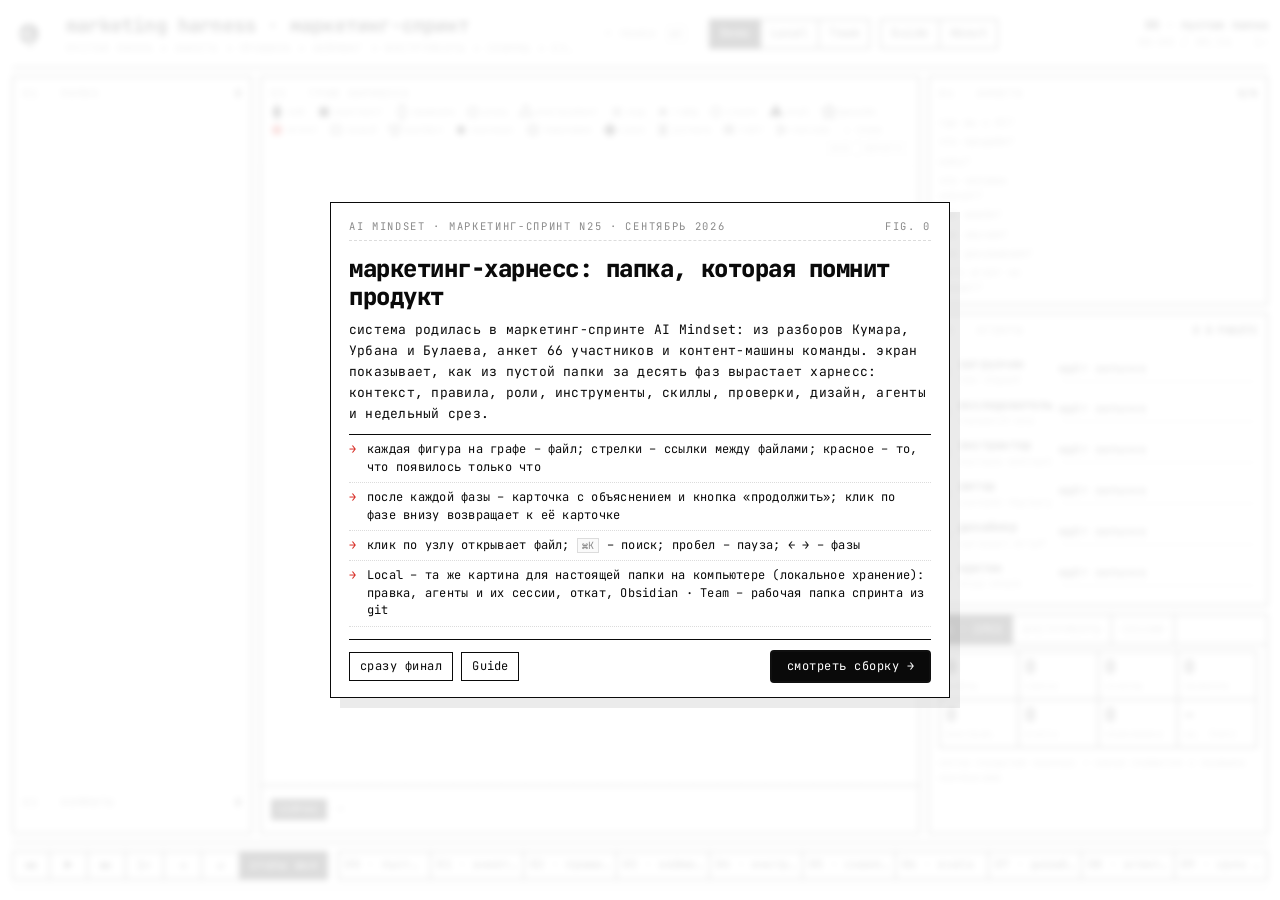
==== commit 40c7dffd: "v7: сессии агентов вживую, откат и форк, роли одной кнопкой, Demo · Local · Team, Guide · About - се" ====
--- a/web/index.html
+++ b/web/index.html
@@ -19,8 +19,8 @@
   </div>
   <div class="navs">
     <button id="searchBtn" class="search" title="поиск по файлам и фазам · ⌘K">⌕ поиск <kbd>⌘K</kbd></button>
-    <nav class="modes" aria-label="режим"><button data-mode="replay" title="сборка харнесса по сценарию, 10 фаз">демо</button><button data-mode="live" title="своя папка: выбрать в браузере или открыть через bin/open.sh">живая папка</button><button data-mode="team" title="рабочая папка спринта из git, видна всей команде">команда</button></nav>
-    <nav class="pages" aria-label="страницы"><a class="pagelink" href="guide.html" title="как запустить, таймлайн блоков, сущности, агенты">гид</a><a class="pagelink" href="access.html" title="ключи и проверки инструментов">подключения</a></nav>
+    <nav class="modes" aria-label="режим"><button data-mode="replay" title="Demo: сборка харнесса по сценарию, 10 фаз">Demo</button><button data-mode="live" title="Local – локальное хранение: папка на этом компьютере, в браузере или через bin/open.sh">Local</button><button data-mode="team" title="Team: рабочая папка спринта из git, видна всей команде">Team</button></nav>
+    <nav class="pages" aria-label="страницы"><a class="pagelink" href="guide.html" title="Guide: как запустить, таймлайн блоков, сущности, агенты, откат">Guide</a><a class="pagelink" href="access.html" title="About: что это, инструменты, ключи, проверки">About</a></nav>
   </div>
   <div class="clock"><b id="phaseLabel">00 · пустая папка</b><span id="clock">00:00</span></div>
 </header>
@@ -28,7 +28,7 @@
 <main id="grid">
   <section id="colL" class="panel">
     <h2><span>01 · папка</span><em id="fileCount">0</em></h2>
-    <div id="folderBar" class="liveonly"><div class="fb-path" id="fbPath">–</div><div class="fb-git" id="fbGit">git: –</div><div class="fb-act"><button id="openVault" class="srvonly" title="открыть всю папку в Obsidian">Obsidian ↗</button><button id="openFinder" class="srvonly" title="показать папку в Finder">Finder ↗</button><button id="newFileBtn" class="editonly" title="создать файл в папке">+ файл</button><button id="pickAgain" class="fsaonly" title="выбрать другую папку">другая папка</button></div><form id="newFile" hidden><input id="nfPath" placeholder="rules/{rule} моё правило.md" autocomplete="off"><button type="submit">создать</button></form></div>
+    <div id="folderBar" class="liveonly"><div class="fb-path" id="fbPath">–</div><div class="fb-git" id="fbGit">git: –</div><div class="fb-act"><button id="openVault" class="srvonly" title="открыть всю папку в Obsidian">Obsidian ↗</button><button id="openFinder" class="srvonly" title="показать папку в Finder">Finder ↗</button><button id="newFileBtn" class="editonly" title="создать файл в папке">+ файл</button><button id="forkBtn" class="srvonly" title="копия папки с историей: пробовать без риска">форк</button><button id="pickAgain" class="fsaonly" title="выбрать другую папку">другая папка</button></div><form id="newFile" hidden><input id="nfPath" placeholder="rules/{rule} моё правило.md" autocomplete="off"><button type="submit">создать</button></form><div id="forkBox" hidden></div></div>
     <div id="tree" class="scroll"></div>
     <h2 class="sub"><span>02 · коммиты</span><em id="commitCount">0</em></h2>
     <ol id="commits"></ol>
@@ -44,24 +44,24 @@
       <div id="empty">пустая папка<br><small>git init · 0 файлов</small></div>
       <div id="liveHint" hidden></div>
       <div id="connect" hidden>
-        <div class="cn-hd"><span>подключить папку</span><span class="cap" id="cnWhy">на этой странице нет локального сервера</span></div>
+        <div class="cn-hd"><span>Local · подключить папку</span><span class="cap" id="cnWhy">локальное хранение: папка на твоём компьютере, на сайте её нет</span></div>
         <div class="cn-opt">
           <b>01 · папка в браузере</b>
-          <p>выбери папку харнесса на компьютере или перетащи её сюда из Finder. граф строится из файлов, правки сохраняются прямо в них. без установки; агенты и git – в полном режиме.</p>
+          <p>выбери папку харнесса на компьютере или перетащи её сюда из Finder. граф строится из файлов, правки сохраняются прямо в них. без установки; агенты, сессии, откат и коммиты – в полном режиме. на телефоне папку не выбрать: подключай с компьютера.</p>
           <div class="cn-row"><button id="pickFolder" class="go" type="button">выбрать папку</button><button id="resumeFolder" type="button" hidden>продолжить с прошлой папкой</button><span class="cap" id="fsaNote">Chrome, Arc, Edge</span></div>
         </div>
         <div class="cn-opt">
-          <b>02 · полный режим: агенты, Obsidian, коммиты</b>
+          <b>02 · полный режим: агенты, сессии, откат, форк, Obsidian</b>
           <p>в терминале: скачать движок и рабочую папку (уже скачанное пропускается) и обновить:</p>
           <div class="cmd"><code id="cmdClone">[ -d ~/harness-engine ] || gh repo clone ai-mindset-org/marketing-harness ~/harness-engine; [ -d ~/harness/marketing-sprint ] || gh repo clone ai-mindset-org/marketing-harness-sprint ~/harness/marketing-sprint; git -C ~/harness-engine pull -q; git -C ~/harness/marketing-sprint pull -q</code><button type="button" data-copy="cmdClone">копировать</button></div>
           <p>запустить – откроется граф с консолью агентов; если уже запущен, просто откроется вкладка:</p>
           <div class="cmd"><code id="cmdOpen">~/harness-engine/bin/open.sh ~/harness/marketing-sprint</code><button type="button" data-copy="cmdOpen">копировать</button></div>
-          <div class="cn-row"><a class="btnlink" href="http://localhost:4747/?mode=live&amp;intro=0" target="_blank" rel="noopener">открыть localhost:4747 ↗</a><span class="cap">если граф уже запущен на этом компьютере</span></div>
-          <p class="cap">свой харнесс с нуля: <code>~/harness-engine/bin/new.sh ~/harness/мой-продукт b2b-consultant</code> · остановить: <code>~/harness-engine/bin/stop.sh</code> · нет gh: <code>brew install gh &amp;&amp; gh auth login</code></p>
+          <div class="cn-row"><a class="btnlink" href="http://localhost:4747/?mode=live&amp;intro=0" target="_blank" rel="noopener">открыть localhost:4747 ↗</a><span class="cap">если граф уже запущен; при занятом 4747 open.sh берёт следующий порт и пишет адрес в терминале</span></div>
+          <p class="cap">свой харнесс с нуля: <code>~/harness-engine/bin/new.sh ~/harness/my-product b2b-consultant</code> · копия с историей: <code>~/harness-engine/bin/fork.sh ~/harness/marketing-sprint ~/harness/my-try</code> · остановить: <code>~/harness-engine/bin/stop.sh [порт]</code> · нет gh: <code>brew install gh &amp;&amp; gh auth login</code></p>
         </div>
         <div class="cn-opt">
-          <b>03 · командный вид</b>
-          <p>рабочая папка спринта из git, без установки: <a href="?mode=team">открыть командный вид</a>.</p>
+          <b>03 · Team</b>
+          <p>рабочая папка спринта из git, без установки: <a href="?mode=team">открыть Team</a>.</p>
         </div>
       </div>
     </div>
@@ -72,10 +72,11 @@
     <div class="panel" id="anketaP"><h2><span>04 · анкета</span><em id="qaCount">0/7</em></h2><dl id="qa"></dl></div>
     <div class="panel" id="lanesP"><h2><span>05 · агенты</span><em id="laneCount">0</em></h2><div id="lanes"></div></div>
     <div class="panel" id="dashP">
-      <div id="tabs"><button class="on" data-tab="dash">06 · срез</button><button data-tab="tools">инструменты</button><button data-tab="console" class="liveonly">консоль</button></div>
+      <div id="tabs"><button class="on" data-tab="dash">06 · срез</button><button data-tab="tools">инструменты</button><button data-tab="console" class="liveonly">консоль</button><button data-tab="sessions">сессии</button></div>
       <div id="tabBody">
         <div class="tabpane" data-tab="dash"><div id="metrics"></div><div id="coverage"></div></div>
         <div class="tabpane" data-tab="tools" hidden><div id="tools"></div></div>
+        <div class="tabpane" data-tab="sessions" hidden><div id="sessions"></div></div>
         <div class="tabpane" data-tab="console" hidden>
           <div id="consoleOff" hidden></div>
           <form id="consoleForm">
@@ -84,11 +85,12 @@
             <div id="cPresets">
               <button type="button" data-p="Прочитай AGENTS.md. По скиллу harness-evolve добавь скилл для email-рассылки: шаги, вход и выход, ссылки. Потом node bin/sync-skills.mjs и node bin/check.mjs --golden.">+ скилл</button>
               <button type="button" data-p="Прочитай AGENTS.md. По скиллу content-factory сделай пачку из двух черновиков LinkedIn из нуклеусов без черновика, потом node bin/check.mjs и node bin/render.mjs all.">пачка</button>
-              <button type="button" data-p="Прочитай AGENTS.md. По скиллу research-exa сделай скан «конкуренты AI-обучения маркетингу в 2026» в research/.">ресёрч</button>
-              <button type="button" data-p="Прочитай AGENTS.md. По скиллу slop-check оцени все черновики в outputs/ и обнови scorecard с сегодняшней датой.">критик</button>
+              <button type="button" data-p="Прочитай AGENTS.md и context/{context} product.md. По скиллу research-exa возьми один открытый вопрос из research/ или из паспорта продукта и сделай скан в research/ с сегодняшней датой: таблица утверждение · ссылка · дата · уровень A/B/C и блок «что это значит для нас». Если Exa MCP недоступен, ничего не пиши и объясни, что настроить.">ресёрч</button>
+              <button type="button" data-p="Прочитай AGENTS.md. По скиллу slop-check оцени черновики в outputs/ и обнови scorecard с сегодняшней датой. Предложения к правилам и golden set пиши в раздел «предложения» scorecard, сами rules/ и golden set не меняй.">критик</button>
               <button type="button" data-p="Прочитай AGENTS.md и skills/{skill} harness-principles.md. По этому скиллу проведи аудит папки и запиши отчёт в evals/ с сегодняшней датой: таблица принцип · да/нет/не проверено · где · что поправить, в конце три главные правки. Другие файлы не меняй.">аудит</button>
             </div>
-            <div class="crow"><button type="submit">запустить</button><span id="cStatus" class="cap">агент работает в папке, граф растёт вживую · сервер: <b id="consoleHost">–</b></span></div>
+            <div class="crow"><button type="submit">запустить</button><span id="cStatus" class="cap">агент работает в папке, граф растёт вживую · сервер сотника: <b id="consoleHost">–</b></span></div>
+            <div id="cMsg" class="cap"></div>
           </form>
           <div id="runs"></div>
         </div>
@@ -114,10 +116,10 @@
 <aside id="preview" hidden>
   <header><div><b id="pvTitle"></b><span id="pvPath"></span></div><button id="pvClose" aria-label="закрыть">×</button></header>
   <div id="pvBar">
-    <button id="pvFull" title="во весь экран · f">⤢</button><button id="pvView" class="on" title="как читается">вид</button><button id="pvRaw" title="исходный текст">исходник</button><button id="pvEdit" class="liveonly editonly" title="править файл с живым превью">править</button>
+    <button id="pvFull" title="во весь экран · f">⤢</button><button id="pvView" class="on fileonly" title="как читается">вид</button><button id="pvRaw" class="fileonly" title="исходный текст">исходник</button><button id="pvEdit" class="liveonly editonly fileonly" title="править файл с живым превью">править</button><button id="pvHist" class="liveonly srvonly fileonly" title="версии файла: посмотреть, сравнить, вернуть">история</button>
     <span class="sp"></span>
     <button id="pvSave" class="liveonly editonly" hidden title="сохранить и закоммитить · ⌘S">сохранить</button>
-    <button id="pvDl" title="скачать файл и открыть у себя">скачать</button><a id="pvGh" class="pvlink" target="_blank" rel="noopener" title="файл в репозитории GitHub">GitHub ↗</a><button id="pvObs" class="liveonly srvonly" title="открыть файл в Obsidian">Obsidian</button><button id="pvApp" class="liveonly srvonly" title="открыть в приложении по умолчанию">приложение</button><button id="pvFinder" class="liveonly srvonly" title="показать в Finder">Finder</button>
+    <button id="pvDl" class="fileonly" title="скачать файл и открыть у себя">скачать</button><a id="pvGh" class="pvlink fileonly" target="_blank" rel="noopener" title="файл в репозитории GitHub · нужен доступ к ai-mindset-org">GitHub ↗</a><button id="pvObs" class="liveonly srvonly fileonly" title="открыть файл в Obsidian">Obsidian</button><button id="pvApp" class="liveonly srvonly fileonly" title="открыть в приложении по умолчанию">приложение</button><button id="pvFinder" class="liveonly srvonly fileonly" title="показать в Finder">Finder</button>
   </div>
   <div id="pvLinks"></div>
   <div id="pvWrap">
@@ -146,9 +148,9 @@
       <li>каждая фигура на графе – файл; стрелки – ссылки между файлами; красное – то, что появилось только что</li>
       <li>после каждой фазы – карточка с объяснением и кнопка «продолжить»; клик по фазе внизу возвращает к её карточке</li>
       <li>клик по узлу открывает файл; <kbd>⌘K</kbd> – поиск; пробел – пауза; ← → – фазы</li>
-      <li>«живая папка» – та же картина для настоящей папки на компьютере: правка, агенты, Obsidian</li>
+      <li>Local – та же картина для настоящей папки на компьютере (локальное хранение): правка, агенты и их сессии, откат, Obsidian · Team – рабочая папка спринта из git</li>
     </ul>
-    <div class="st-ft"><button id="inEnd" type="button">сразу финал</button><a class="pagelink2" href="guide.html">гид</a><span class="sp"></span><button id="inGo" type="button" class="go">смотреть сборку →</button></div>
+    <div class="st-ft"><button id="inEnd" type="button">сразу финал</button><a class="pagelink2" href="guide.html">Guide</a><span class="sp"></span><button id="inGo" type="button" class="go">смотреть сборку →</button></div>
   </div>
 </div>
 
--- a/web/styles.css
+++ b/web/styles.css
@@ -392,3 +392,134 @@
 #pvBar .pvlink{border:1px solid var(--soft); border-left:none; padding:2px 7px; font-size:10.5px; text-decoration:none; color:var(--ink)}
 #pvBar .pvlink:hover{background:var(--ink); color:var(--bg)}
 #pvBar .pvlink[hidden]{display:none}
+
+/* v7: tester fixes */
+.file.sel .g{color:var(--accent)}
+.clock span{max-width:100%}
+body.team .fb-git,body.live .fb-git{white-space:normal; overflow-wrap:anywhere}
+.fb-git code{background:var(--hair); padding:0 3px; color:var(--ink)}
+.fb-git .cap{display:inline; margin:0}
+#pvNote{white-space:pre-wrap}
+#pvNote.warn{color:var(--accent)}
+@media (max-width:760px){
+  #connect{position:relative; left:auto; top:auto; transform:none; width:auto; max-height:none; margin:8px 16px 16px}
+  body.nosrc #colC{min-height:0}
+  body.nosrc #stage{min-height:0}
+  body.nosrc #graph{display:none}
+}
+
+/* v7: roles panel, sessions, commit card, history, properties */
+.lrow{display:flex; gap:4px; align-items:center; min-width:0}
+.lrow .tgt{flex:1; min-width:0; color:var(--ink); text-decoration:none}
+.lrow .tgt.open{cursor:pointer; border-bottom:1px dotted var(--soft)}
+.lrow .tgt.open:hover{border-bottom-color:var(--ink)}
+.lrow .tgt.miss{color:var(--accent)}
+.lrow button{padding:0 6px; font-size:10.5px; line-height:1.5; border-color:var(--soft)}
+.lrow button + button{margin-left:-5px}
+.lrow button[data-role]:hover{background:var(--accent); border-color:var(--accent); color:#fff}
+.lane{grid-template-columns:14px 94px minmax(0,1fr)}
+#lanes .cap{padding-top:4px}
+.srow{display:grid; grid-template-columns:10px 40px minmax(0,1fr); gap:2px 6px; align-items:baseline; padding:4px 2px; border-bottom:1px dotted var(--hair); cursor:pointer; font-size:11px}
+.srow:hover{background:var(--hair)}
+.srow i{width:8px; height:8px; border:1.3px solid var(--ink); border-radius:50%; align-self:center}
+.srow.running i{background:var(--accent); border-color:var(--accent); animation:blink 1s steps(2) infinite}
+.srow.done i{background:var(--ink)}
+.srow.failed i,.srow.stopped i,.srow.lost i{border-color:var(--accent)}
+.srow b{font-weight:500}
+.srow span{overflow:hidden; text-overflow:ellipsis; white-space:nowrap}
+.srow small{grid-column:3; color:var(--muted); font-size:10px}
+#commits li.click{cursor:pointer}
+#commits li.click:hover{background:var(--hair)}
+#commits li.ag span::before{content:"● "; color:var(--accent)}
+#preview.kind-doc .fileonly{display:none !important}
+#pvPath span:not(:first-child)::before{content:" · "; color:var(--soft)}
+#pvLinks > div{display:flex; flex-wrap:wrap; gap:2px 10px; align-items:baseline}
+#pvLinks > div > b{color:var(--ink); font-weight:500; min-width:34px}
+#pvLinks .lg{display:inline-flex; flex-wrap:wrap; gap:0 6px; align-items:baseline}
+#pvLinks .lg i{font-style:normal; color:var(--muted)}
+#pvLinks .lg a{margin-right:0}
+#pvLinks .lg em{font-style:normal; color:var(--muted)}
+#pvLinks a.miss{border-bottom:1px dashed var(--soft); color:var(--muted); cursor:default}
+.md .props{display:grid; grid-template-columns:minmax(80px,max-content) minmax(0,1fr); gap:0; margin:0 0 12px; border:1px solid var(--soft); font-size:11px}
+.md .props dt,.md .props dd{margin:0; padding:3px 7px; border-bottom:1px dotted var(--hair)}
+.md .props dt{color:var(--muted)}
+.md .props dd{overflow-wrap:anywhere}
+.md .props .ph{border-bottom:1px solid var(--soft); font-size:10px; letter-spacing:.14em; text-transform:uppercase; color:var(--muted); background:var(--paper)}
+.md .props dd.ph{text-align:right; letter-spacing:.04em}
+.chip,.person{display:inline-block; border:1px solid var(--soft); padding:0 5px; margin:1px 2px 1px 0; font-size:10.5px}
+.person::before{content:"◉ "; color:var(--muted)}
+.badge{display:inline-block; border:1px solid var(--ink); padding:0 6px; font-size:10.5px; text-transform:lowercase}
+.badge.st-approved,.badge.st-published,.card.st-done .badge{background:var(--ink); color:var(--bg)}
+.badge.st-draft{border-style:dashed}
+.card.st-running .badge,.card.st-failed .badge,.card.st-stopped .badge{border-color:var(--accent); color:var(--accent)}
+.md .tw{overflow-x:auto; margin:0 0 10px; max-width:100%}
+.md .tw table{margin:0}
+.md li.task{list-style:none; margin-left:-16px}
+.md li.task.did{color:var(--muted); text-decoration:line-through}
+.md .callout{border:1px solid var(--soft); border-left:3px solid var(--ink); padding:6px 9px; margin:0 0 10px; background:var(--paper)}
+.md .callout > b{display:block; font-size:10.5px; letter-spacing:.1em; text-transform:uppercase; margin-bottom:3px}
+.md pre[data-lang]::before{content:attr(data-lang); display:block; color:var(--muted); font-size:10px; margin-bottom:3px}
+.md .toc{display:flex; flex-wrap:wrap; gap:2px 10px; font-size:10.5px; color:var(--muted); border-bottom:1px dashed var(--soft); padding:0 0 6px; margin:0 0 10px}
+.md .toc a{color:var(--ink); cursor:pointer; border-bottom:1px solid var(--soft)}
+.md .card{border:1px solid var(--soft); border-left:3px solid var(--ink); padding:7px 9px; margin:0 0 10px; background:var(--bg)}
+.md .card.st-running,.md .card.st-failed,.md .card.st-stopped,.md .card.st-lost{border-left-color:var(--accent)}
+.md .card.st-running{animation:none}
+.md .card .kv{display:flex; flex-wrap:wrap; gap:2px 10px; font-size:11px; margin-bottom:3px}
+.md .card .msg{font-weight:700; margin:0 0 4px}
+.acts{display:flex; flex-wrap:wrap; gap:0; margin:6px 0 2px; align-items:center}
+.acts button{padding:2px 8px; font-size:10.5px; margin:0 -1px -1px 0}
+.acts button.on{background:var(--ink); color:var(--bg)}
+button.danger{border-color:var(--ink)}
+button.danger:hover,.confirm .yes{background:var(--accent); border-color:var(--accent); color:#fff}
+.confirm{display:inline-flex; align-items:center; gap:0; border:1px solid var(--accent); padding-left:7px; font-size:10.5px; margin:0 6px 0 0}
+.confirm > span{color:var(--accent); margin-right:6px}
+.confirm button{border:none; border-left:1px solid var(--accent); padding:2px 9px; font-size:10.5px}
+.md .gate{color:var(--accent); border-color:var(--accent)}
+.md .task{margin:0 0 6px}
+.md .chips{display:flex; flex-wrap:wrap; gap:4px; margin:0 0 8px}
+.md .chips a{border:1px solid var(--soft); padding:1px 6px; cursor:pointer; color:var(--ink); text-decoration:none; font-size:10.5px}
+.md .chips a:hover{border-color:var(--ink)}
+.md .chips a.gone{color:var(--muted); border-style:dashed; cursor:default}
+.md .steps{list-style:none; padding:0; margin:0 0 10px; font-size:10.5px; border-top:1px solid var(--hair)}
+.md .steps li{display:grid; grid-template-columns:58px minmax(0,1fr); gap:6px; padding:2px 0; border-bottom:1px dotted var(--hair)}
+.md .steps time{color:var(--muted)}
+.md .steps li span{white-space:pre-wrap; overflow-wrap:anywhere}
+.md .steps li.k-text span{color:var(--ink)}
+.md .steps li.k-file b,.md .steps li.k-err span{color:var(--accent)}
+.md .steps li.k-sys,.md .steps li.k-out,.md .steps li.k-think{color:var(--muted)}
+.md .steps li.k-text span{max-height:9em; overflow:auto; display:block}
+.md .flist{list-style:none; padding:0; margin:0 0 10px; font-size:11px}
+.md .flist li{display:grid; grid-template-columns:16px minmax(0,1fr); gap:4px; padding:1px 0; border-bottom:1px dotted var(--hair)}
+.md .flist a{color:var(--ink); cursor:pointer; overflow-wrap:anywhere}
+.md .flist .st-A{color:var(--ink)} .md .flist .st-D{color:var(--accent)}
+.md .dl{font-size:10.5px; line-height:1.45; white-space:pre; overflow:auto; padding:0}
+.md .dl span{display:block; padding:0 6px; min-height:1.45em}
+.md .dl .add{background:var(--grid); box-shadow:inset 2px 0 0 var(--ink)}
+.md .dl .rem{color:var(--accent); background:#fff6f5; box-shadow:inset 2px 0 0 var(--accent)}
+.md .dl .hunk{color:var(--muted); background:var(--paper)}
+.md .dl .meta{color:var(--muted); font-weight:700}
+.md .hist{list-style:none; padding:0; margin:8px 0 12px; font-size:11px}
+.md .hist li{display:grid; grid-template-columns:62px minmax(0,1fr); gap:0 6px; padding:3px 4px; border-bottom:1px dotted var(--hair); cursor:pointer}
+.md .hist li:hover{background:var(--hair)}
+.md .hist li.on{background:var(--ink); color:var(--bg)}
+.md .hist li.on small{color:#bbb}
+.md .hist li b{font-weight:500; color:var(--accent)}
+.md .hist li.on b{color:#ff8a80}
+.md .hist small{grid-column:2; color:var(--muted); font-size:10px}
+.forkf{display:flex; flex-wrap:wrap; gap:0; margin:4px 0 2px; width:100%}
+.forkf input:not([type]){flex:1; min-width:140px; font:inherit; font-size:10.5px; border:1px solid var(--ink); padding:2px 6px}
+.forkf label{display:flex; gap:4px; align-items:center; padding:0 8px; font-size:10.5px; border:1px solid var(--ink); border-left:none}
+.forkf button{padding:2px 8px; font-size:10.5px; border-left:none; background:var(--ink); color:var(--bg)}
+#forkBox{margin-top:4px}
+#forkBox .cap,#forkBox p{margin:3px 0 0; font-size:10px}
+.okmsg code,.warn code{background:var(--hair); padding:0 3px}
+.warn{color:var(--accent)}
+#consoleOff ul.plain{margin:4px 0 6px; padding-left:14px}
+#consoleOff ul.plain li{margin:2px 0}
+#cMsg:empty{display:none}
+#preview{width:min(540px,calc(100vw - 24px))}
+#pvLinks{max-height:112px; overflow:auto}
+.md .dl{white-space:pre-wrap; overflow-wrap:anywhere}
+.md .propsd{margin:0 0 10px}
+.md .propsd summary{cursor:pointer; font-size:10px; letter-spacing:.14em; text-transform:uppercase; color:var(--muted)}
+.md .propsd[open] summary{margin-bottom:6px}
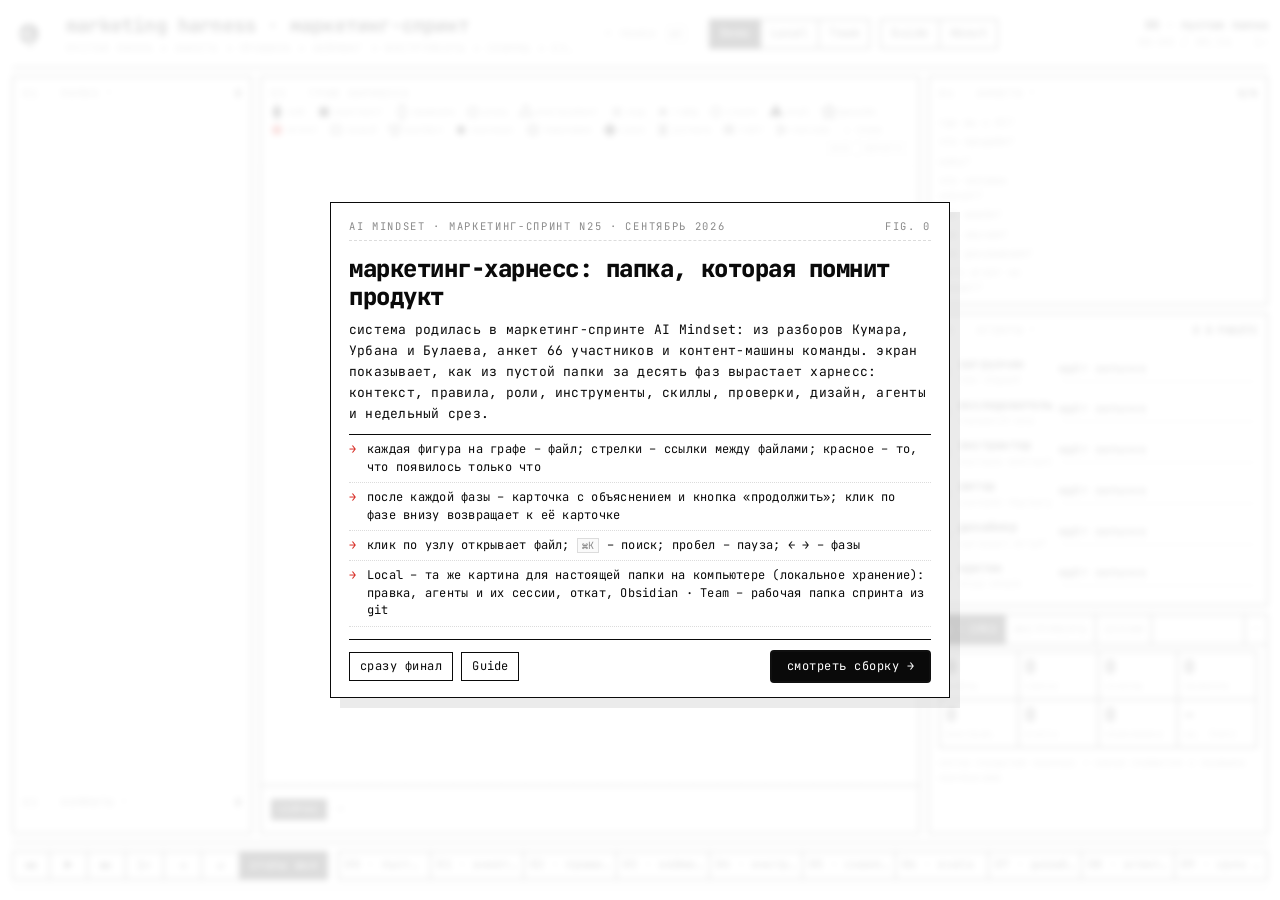
==== commit 4f884ce3: "v7.1: полные имена файлов в панели и поиске, сворачивание панелей, второй ряд «открыть» у файла, авт" ====
--- a/web/index.html
+++ b/web/index.html
@@ -5,6 +5,11 @@
 <meta name="viewport" content="width=device-width, initial-scale=1">
 <title>Marketing Harness Live</title>
 <meta name="description" content="Как из пустой папки собирается маркетинг-харнесс: контекст, правила, Exa MCP, скиллы, параллельные агенты, анти-слоп и недельный срез. Маркетинг-спринт AI Mindset.">
+<meta property="og:type" content="website">
+<meta property="og:title" content="Marketing Harness Live · маркетинг-спринт AI Mindset">
+<meta property="og:description" content="Как из пустой папки собирается маркетинг-харнесс: контекст, правила, Exa MCP, скиллы, параллельные агенты, анти-слоп и недельный срез. Маркетинг-спринт AI Mindset.">
+<meta property="og:image" content="https://content.aimindset.org/marketing-harness/og.png">
+<meta name="twitter:card" content="summary_large_image">
 <link rel="icon" href="assets/aim-logo.png">
 <link rel="preconnect" href="https://fonts.googleapis.com">
 <link href="https://fonts.googleapis.com/css2?family=JetBrains+Mono:wght@400;500;700&display=swap" rel="stylesheet">
@@ -27,10 +32,10 @@
 
 <main id="grid">
   <section id="colL" class="panel">
-    <h2><span>01 · папка</span><em id="fileCount">0</em></h2>
+    <h2 class="fold-h" data-fold="tree"><span>01 · папка</span><em id="fileCount">0</em></h2>
     <div id="folderBar" class="liveonly"><div class="fb-path" id="fbPath">–</div><div class="fb-git" id="fbGit">git: –</div><div class="fb-act"><button id="openVault" class="srvonly" title="открыть всю папку в Obsidian">Obsidian ↗</button><button id="openFinder" class="srvonly" title="показать папку в Finder">Finder ↗</button><button id="newFileBtn" class="editonly" title="создать файл в папке">+ файл</button><button id="forkBtn" class="srvonly" title="копия папки с историей: пробовать без риска">форк</button><button id="pickAgain" class="fsaonly" title="выбрать другую папку">другая папка</button></div><form id="newFile" hidden><input id="nfPath" placeholder="rules/{rule} моё правило.md" autocomplete="off"><button type="submit">создать</button></form><div id="forkBox" hidden></div></div>
     <div id="tree" class="scroll"></div>
-    <h2 class="sub"><span>02 · коммиты</span><em id="commitCount">0</em></h2>
+    <h2 class="sub fold-h" data-fold="commits"><span>02 · коммиты</span><em id="commitCount">0</em></h2>
     <ol id="commits"></ol>
   </section>
 
@@ -69,10 +74,10 @@
   </section>
 
   <section id="colR">
-    <div class="panel" id="anketaP"><h2><span>04 · анкета</span><em id="qaCount">0/7</em></h2><dl id="qa"></dl></div>
-    <div class="panel" id="lanesP"><h2><span>05 · агенты</span><em id="laneCount">0</em></h2><div id="lanes"></div></div>
+    <div class="panel" id="anketaP"><h2 class="fold-h" data-fold="qa"><span>04 · анкета</span><em id="qaCount">0/7</em></h2><dl id="qa"></dl></div>
+    <div class="panel" id="lanesP"><h2 class="fold-h" data-fold="lanes"><span>05 · агенты</span><em id="laneCount">0</em></h2><div id="lanes"></div></div>
     <div class="panel" id="dashP">
-      <div id="tabs"><button class="on" data-tab="dash">06 · срез</button><button data-tab="tools">инструменты</button><button data-tab="console" class="liveonly">консоль</button><button data-tab="sessions">сессии</button></div>
+      <div id="tabs"><button class="on" data-tab="dash">06 · срез</button><button data-tab="tools">инструменты</button><button data-tab="console" class="liveonly">консоль</button><button data-tab="sessions">сессии</button><button class="fold-t" data-fold="tabBody" title="свернуть блок">▾</button></div>
       <div id="tabBody">
         <div class="tabpane" data-tab="dash"><div id="metrics"></div><div id="coverage"></div></div>
         <div class="tabpane" data-tab="tools" hidden><div id="tools"></div></div>
@@ -119,7 +124,7 @@
     <button id="pvFull" title="во весь экран · f">⤢</button><button id="pvView" class="on fileonly" title="как читается">вид</button><button id="pvRaw" class="fileonly" title="исходный текст">исходник</button><button id="pvEdit" class="liveonly editonly fileonly" title="править файл с живым превью">править</button><button id="pvHist" class="liveonly srvonly fileonly" title="версии файла: посмотреть, сравнить, вернуть">история</button>
     <span class="sp"></span>
     <button id="pvSave" class="liveonly editonly" hidden title="сохранить и закоммитить · ⌘S">сохранить</button>
-    <button id="pvDl" class="fileonly" title="скачать файл и открыть у себя">скачать</button><a id="pvGh" class="pvlink fileonly" target="_blank" rel="noopener" title="файл в репозитории GitHub · нужен доступ к ai-mindset-org">GitHub ↗</a><button id="pvObs" class="liveonly srvonly fileonly" title="открыть файл в Obsidian">Obsidian</button><button id="pvApp" class="liveonly srvonly fileonly" title="открыть в приложении по умолчанию">приложение</button><button id="pvFinder" class="liveonly srvonly fileonly" title="показать в Finder">Finder</button>
+    <span class="pvbr fileonly"></span><span class="pvlab fileonly">открыть</span><button id="pvObs" class="liveonly srvonly fileonly" title="открыть файл в Obsidian">Obsidian</button><button id="pvFinder" class="liveonly srvonly fileonly" title="показать в Finder">Finder</button><button id="pvApp" class="liveonly srvonly fileonly" title="открыть в приложении по умолчанию">приложение</button><a id="pvGh" class="pvlink fileonly" target="_blank" rel="noopener" title="файл в репозитории GitHub · нужен доступ к ai-mindset-org">GitHub ↗</a><button id="pvDl" class="fileonly" title="скачать файл и открыть у себя">скачать</button>
   </div>
   <div id="pvLinks"></div>
   <div id="pvWrap">
--- a/web/styles.css
+++ b/web/styles.css
@@ -523,3 +523,36 @@
 .md .propsd{margin:0 0 10px}
 .md .propsd summary{cursor:pointer; font-size:10px; letter-spacing:.14em; text-transform:uppercase; color:var(--muted)}
 .md .propsd[open] summary{margin-bottom:6px}
+
+/* full file names: wrap instead of cutting (01.10) */
+.file{white-space:normal; align-items:baseline; line-height:1.35; padding:2px 4px}
+.file span:last-child{overflow:visible; text-overflow:clip; overflow-wrap:anywhere}
+#qres li > span:nth-child(2){overflow-wrap:anywhere}
+
+/* folding panels */
+.fold-h{cursor:pointer; user-select:none}
+.fold-h span::after{content:' ▾'; color:var(--muted); letter-spacing:0}
+.fold-h.folded span::after{content:' ▸'}
+.fold-h:hover span{color:var(--ink)}
+body.fold-tree #tree, body.fold-tree #folderBar{display:none !important}
+body.fold-tree #commits{max-height:none; flex:1 1 auto}
+body.fold-commits #commits{display:none}
+body.fold-qa #qa, body.fold-lanes #lanes, body.fold-tabBody #tabBody{display:none}
+#tabs .fold-t{margin-left:auto; border-right:none; border-left:1px solid var(--ink); padding:7px 10px; letter-spacing:0}
+#tabs .fold-t.folded{background:var(--bg); color:var(--ink)}
+body.fold-tabBody #tabs .fold-t::after{content:''}
+body.fold-tabBody #tabs{margin-bottom:0}
+body.fold-tabBody #colR{grid-template-rows:auto auto auto}
+
+/* file toolbar: second row "открыть" (01.10) */
+#pvBar{row-gap:6px; align-items:center}
+#pvBar .pvbr{flex-basis:100%; height:0}
+#pvBar .pvlab{font-size:10px; color:var(--muted); letter-spacing:.12em; text-transform:uppercase; margin-right:8px}
+#pvBar .pvbr[hidden], #pvBar .pvlab[hidden]{display:none}
+
+/* commits: author and time under the message, message up to 3 lines (01.10) */
+#commits li .cm{font-style:normal; display:-webkit-box; -webkit-line-clamp:3; -webkit-box-orient:vertical; overflow:hidden}
+#commits li .cw{display:block; color:var(--muted); font-size:10px; margin-top:1px}
+#tabs{overflow:hidden}
+#tabs button{white-space:nowrap; flex:0 1 auto; min-width:0; overflow:hidden; text-overflow:ellipsis; padding:7px 8px; letter-spacing:.06em}
+#tabs .fold-t{flex:0 0 auto; padding:7px 8px}
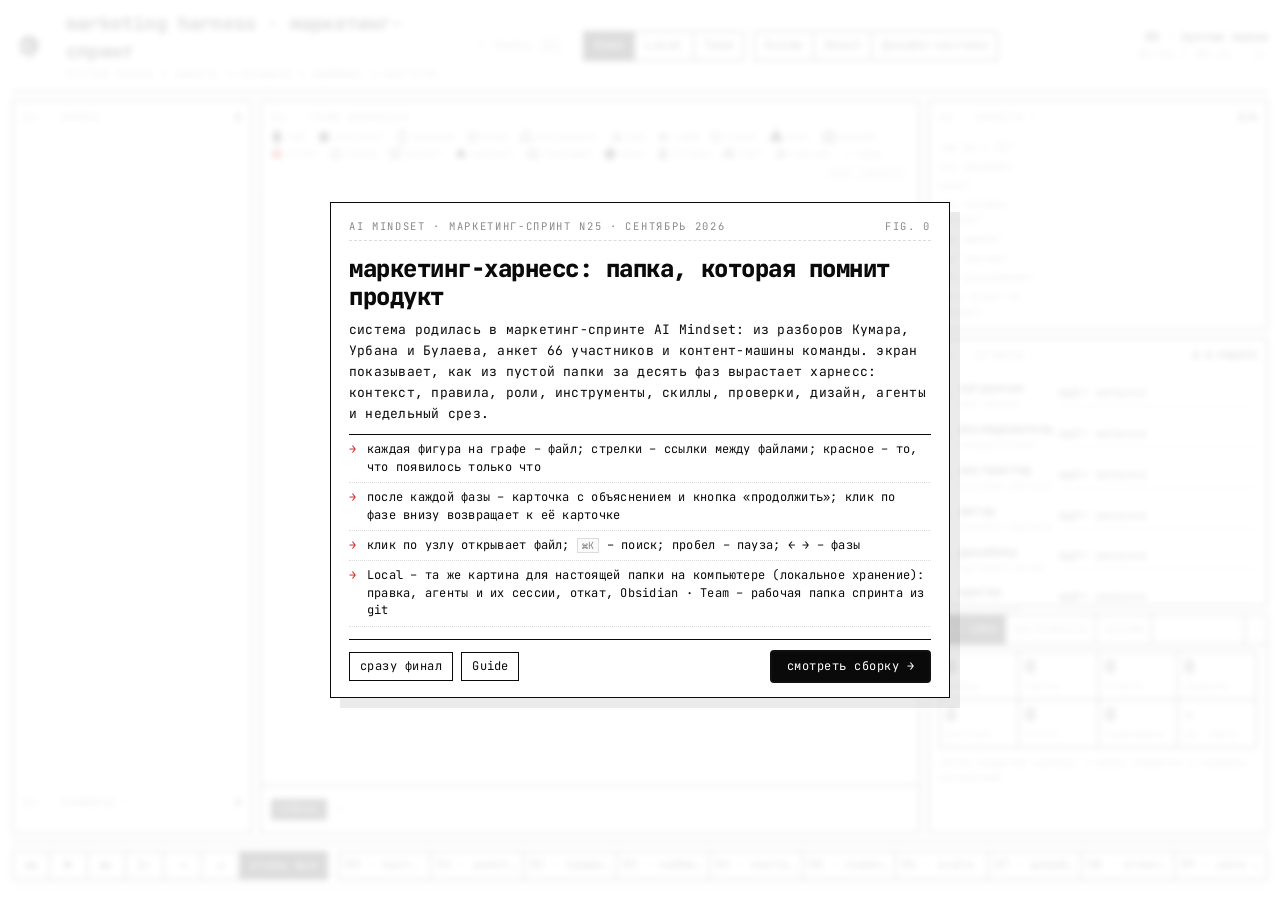
==== commit 195b6450: "Add reusable material design system page" ====
--- a/web/index.html
+++ b/web/index.html
@@ -8,7 +8,7 @@
 <meta property="og:type" content="website">
 <meta property="og:title" content="Marketing Harness Live · маркетинг-спринт AI Mindset">
 <meta property="og:description" content="Как из пустой папки собирается маркетинг-харнесс: контекст, правила, Exa MCP, скиллы, параллельные агенты, анти-слоп и недельный срез. Маркетинг-спринт AI Mindset.">
-<meta property="og:image" content="https://content.aimindset.org/marketing-harness/og.png">
+<meta property="og:image" content="https://marketing-harness.lab.aimindset.org/og.png">
 <meta name="twitter:card" content="summary_large_image">
 <link rel="icon" href="assets/aim-logo.png">
 <link rel="preconnect" href="https://fonts.googleapis.com">
@@ -25,7 +25,7 @@
   <div class="navs">
     <button id="searchBtn" class="search" title="поиск по файлам и фазам · ⌘K">⌕ поиск <kbd>⌘K</kbd></button>
     <nav class="modes" aria-label="режим"><button data-mode="replay" title="Demo: сборка харнесса по сценарию, 10 фаз">Demo</button><button data-mode="live" title="Local – локальное хранение: папка на этом компьютере, в браузере или через bin/open.sh">Local</button><button data-mode="team" title="Team: рабочая папка спринта из git, видна всей команде">Team</button></nav>
-    <nav class="pages" aria-label="страницы"><a class="pagelink" href="guide.html" title="Guide: как запустить, таймлайн блоков, сущности, агенты, откат">Guide</a><a class="pagelink" href="access.html" title="About: что это, инструменты, ключи, проверки">About</a></nav>
+    <nav class="pages" aria-label="страницы"><a class="pagelink" href="guide.html" title="Guide: как запустить, таймлайн блоков, сущности, агенты, откат">Guide</a><a class="pagelink" href="access.html" title="About: что это, инструменты, ключи, проверки">About</a><a class="pagelink" href="design-system-template/" title="Шаблон дизайн-системы для нового проекта">Дизайн-система</a></nav>
   </div>
   <div class="clock"><b id="phaseLabel">00 · пустая папка</b><span id="clock">00:00</span></div>
 </header>
